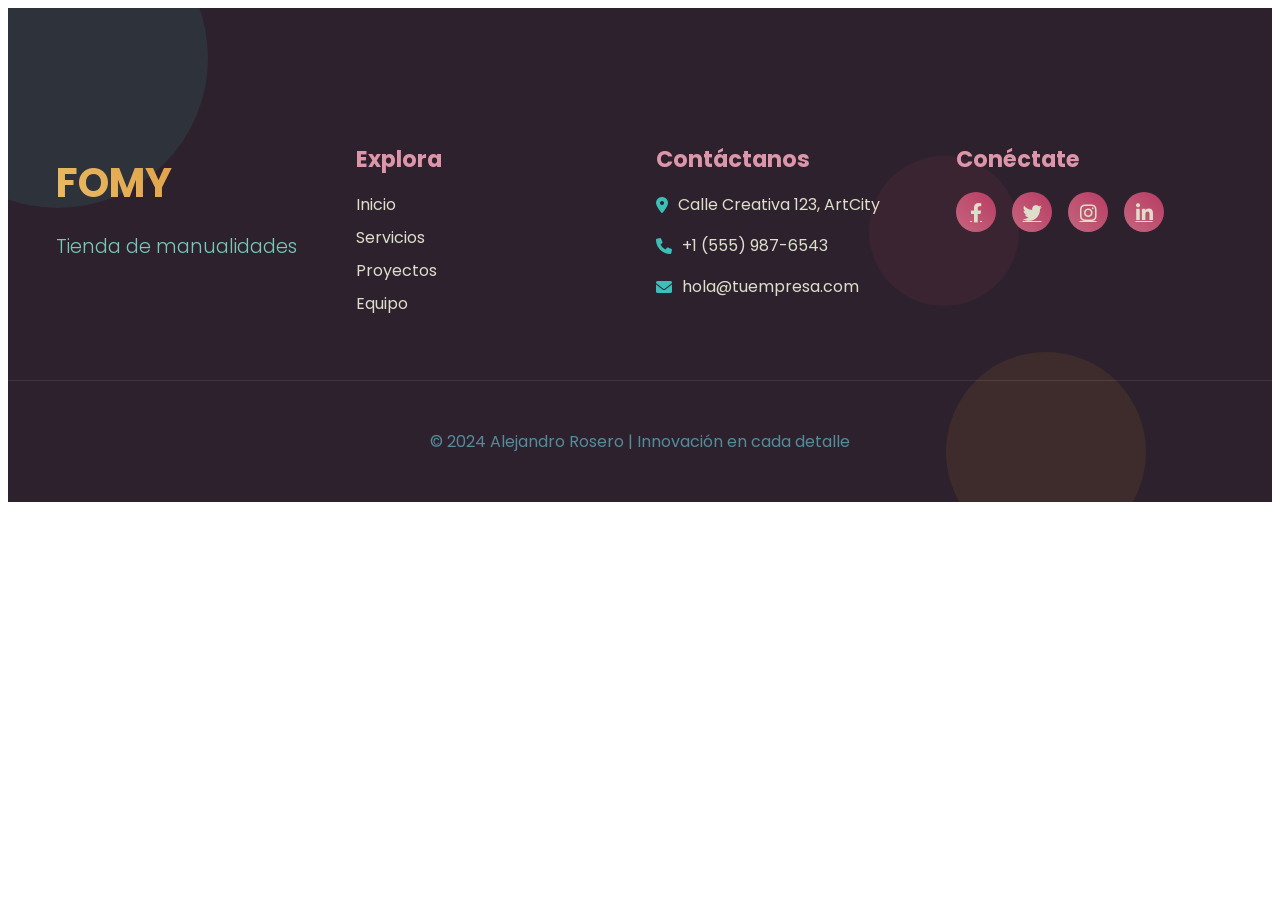
==== Index.html @ b8a20a61 "se crea pagina completa" ====
<!DOCTYPE html>
<html lang="en">
  <head>
    <meta charset="UTF-8" />
    <meta http-equiv="X-UA-Compatible" content="IE=edge" />
    <meta name="viewport" content="width=device-width, initial-scale=1.0" />
    <title>Animation 1</title>
    
    <link rel="stylesheet" href="style.css" />
    <link rel="stylesheet" href="https://cdnjs.cloudflare.com/ajax/libs/font-awesome/5.15.3/css/all.min.css">
    <link href="https://fonts.googleapis.com/css2?family=Poppins:wght@300;400;600&display=swap" rel="stylesheet">
    <link rel="stylesheet" href="https://cdnjs.cloudflare.com/ajax/libs/font-awesome/6.0.0-beta3/css/all.min.css">
  </head>
  <body>
    <div class="bodi-pie">
      <footer class="footer">
        <div class="footer-background">
          <div class="circle circle1"></div>
          <div class="circle circle2"></div>
          <div class="circle circle3"></div>
        </div>
        <div class="footer-content">
          <div class="footer-section brand">
            <h2 class="brand-name">FOMY</h2>
            <p class="brand-slogan">Tienda de manualidades</p>
          </div>
          <div class="footer-section links">
            <h3 class="h3-pie">Explora</h3>
            <ul class="ul-pie">
              <li class="li-pie"><a class="a-pie" href="#">Inicio</a></li>
              <li class="li-pie"><a class="a-pie" href="#">Servicios</a></li>
              <li class="li-pie"><a class="a-pie" href="#">Proyectos</a></li>
              <li class="li-pie"><a class="a-pie" href="#">Equipo</a></li>
            </ul>
          </div>
          <div class="footer-section contact">
            <h3 class="h3-pie">Contáctanos</h3>
            <p class="p-pie"><i class="i-pie fas fa-map-marker-alt"></i> Calle Creativa 123, ArtCity</p>
            <p class="p-pie"><i class="i-pie fas fa-phone"></i> +1 (555) 987-6543</p>
            <p class="p-pie"><i class="i-pie fas fa-envelope"></i> hola@tuempresa.com</p>
          </div>
          <div class="footer-section social">
            <h3 class="h3-pie">Conéctate</h3>
            <div class="social-icons">
              <a href="#" class="social-icon"><i class="i-pie fab fa-facebook-f"></i></a>
              <a href="#" class="social-icon"><i class="i-pie fab fa-twitter"></i></a>
              <a href="#" class="social-icon"><i class="i-pie fab fa-instagram"></i></a>
              <a href="#" class="social-icon"><i class="i-pie fab fa-linkedin-in"></i></a>
            </div>
          </div>
        </div>
        <div class="footer-bottom">
          <p class="p-pie">&copy; 2024 Alejandro Rosero  | Innovación en cada detalle</p>
        </div>
      </footer>
    </div>
    
  </body>
</html>
---- style.css ----
@import url('https://fonts.googleapis.com/css2?family=Poppins:wght@300;400;600;700&display=swap');
@import url('https://cdnjs.cloudflare.com/ajax/libs/font-awesome/6.0.0-beta3/css/all.min.css');

:root {
  --color-1: #e9be66;
  --color-2: #d8862d;
  --color-3: #dd96a9;
  --color-4: #77caba;
  --color-5: #3cbfb6;
  --color-6: #c5667e;
  --color-7: #b83c63;
  --color-8: #dddfcb;
  --color-9: #548c9c;
  --color-10: #2d212d;
}

.bodi-pie {
  margin: 0;
  padding: 0;
  font-family: 'Poppins', sans-serif;
}

.footer {
  background-color: var(--color-10);
  color: var(--color-8);
  position: relative;
  overflow: hidden;
  padding: 6rem 0 2rem;
}

.footer-background {
  position: absolute;
  top: 0;
  left: 0;
  width: 100%;
  height: 100%;
  overflow: hidden;
}

.circle {
  position: absolute;
  border-radius: 50%;
  opacity: 0.1;
}

.circle1 {
  width: 300px;
  height: 300px;
  background-color: var(--color-5);
  top: -100px;
  left: -100px;
}

.circle2 {
  width: 200px;
  height: 200px;
  background-color: var(--color-2);
  bottom: -50px;
  right: 10%;
}

.circle3 {
  width: 150px;
  height: 150px;
  background-color: var(--color-7);
  top: 30%;
  right: 20%;
}

.footer-content {
  display: flex;
  flex-wrap: wrap;
  justify-content: space-around;
  max-width: 1200px;
  margin: 0 auto;
  position: relative;
  z-index: 1;
}

.footer-section {
  flex: 1;
  margin: 1rem;
  min-width: 200px;
}

.brand-name {
  font-size: 2.5rem;
  font-weight: 700;
  margin-bottom: 0.5rem;
  background: linear-gradient(45deg, var(--color-1), var(--color-2));
  -webkit-background-clip: text;
  -webkit-text-fill-color: transparent;
}

.brand-slogan {
  font-size: 1.2rem;
  font-weight: 300;
  color: var(--color-4);
}

.footer-section .h3-pie {
  color: var(--color-3);
  margin-bottom: 1rem;
  font-size: 1.4rem;
}

.footer-section .ul-pie {
  list-style-type: none;
  padding: 0;
}

.footer-section .ul-pie .li-pie {
  margin-bottom: 0.5rem;
}

.footer-section .ul-pie .li-pie .a-pie {
  color: var(--color-8);
  text-decoration: none;
  transition: color 0.3s ease;
}

.footer-section .ul-pie .li-pie .a-pie:hover {
  color: var(--color-1);
}

.footer-section.contact .p-pie {
  display: flex;
  align-items: center;
  margin-bottom: 0.5rem;
}

.footer-section.contact .i-pie {
  margin-right: 10px;
  color: var(--color-5);
}

.social-icons {
  display: flex;
  gap: 1rem;
}

.social-icon {
  display: inline-flex;
  align-items: center;
  justify-content: center;
  width: 40px;
  height: 40px;
  border-radius: 50%;
  background: linear-gradient(45deg, var(--color-6), var(--color-7));
  color: var(--color-8);
  font-size: 1.2rem;
  transition: transform 0.3s ease, box-shadow 0.3s ease;
}

.social-icon:hover {
  transform: translateY(-5px) rotate(15deg);
  box-shadow: 0 5px 15px rgba(221, 150, 169, 0.4);
}

.footer-bottom {
  text-align: center;
  padding-top: 2rem;
  margin-top: 2rem;
  border-top: 1px solid rgba(221, 223, 203, 0.1);
  position: relative;
  z-index: 1;
  color: var(--color-9);
}

@media (max-width: 768px) {
  .footer-content {
    flex-direction: column;
  }
  
  .footer-section {
    margin: 1rem 0;
  }
}
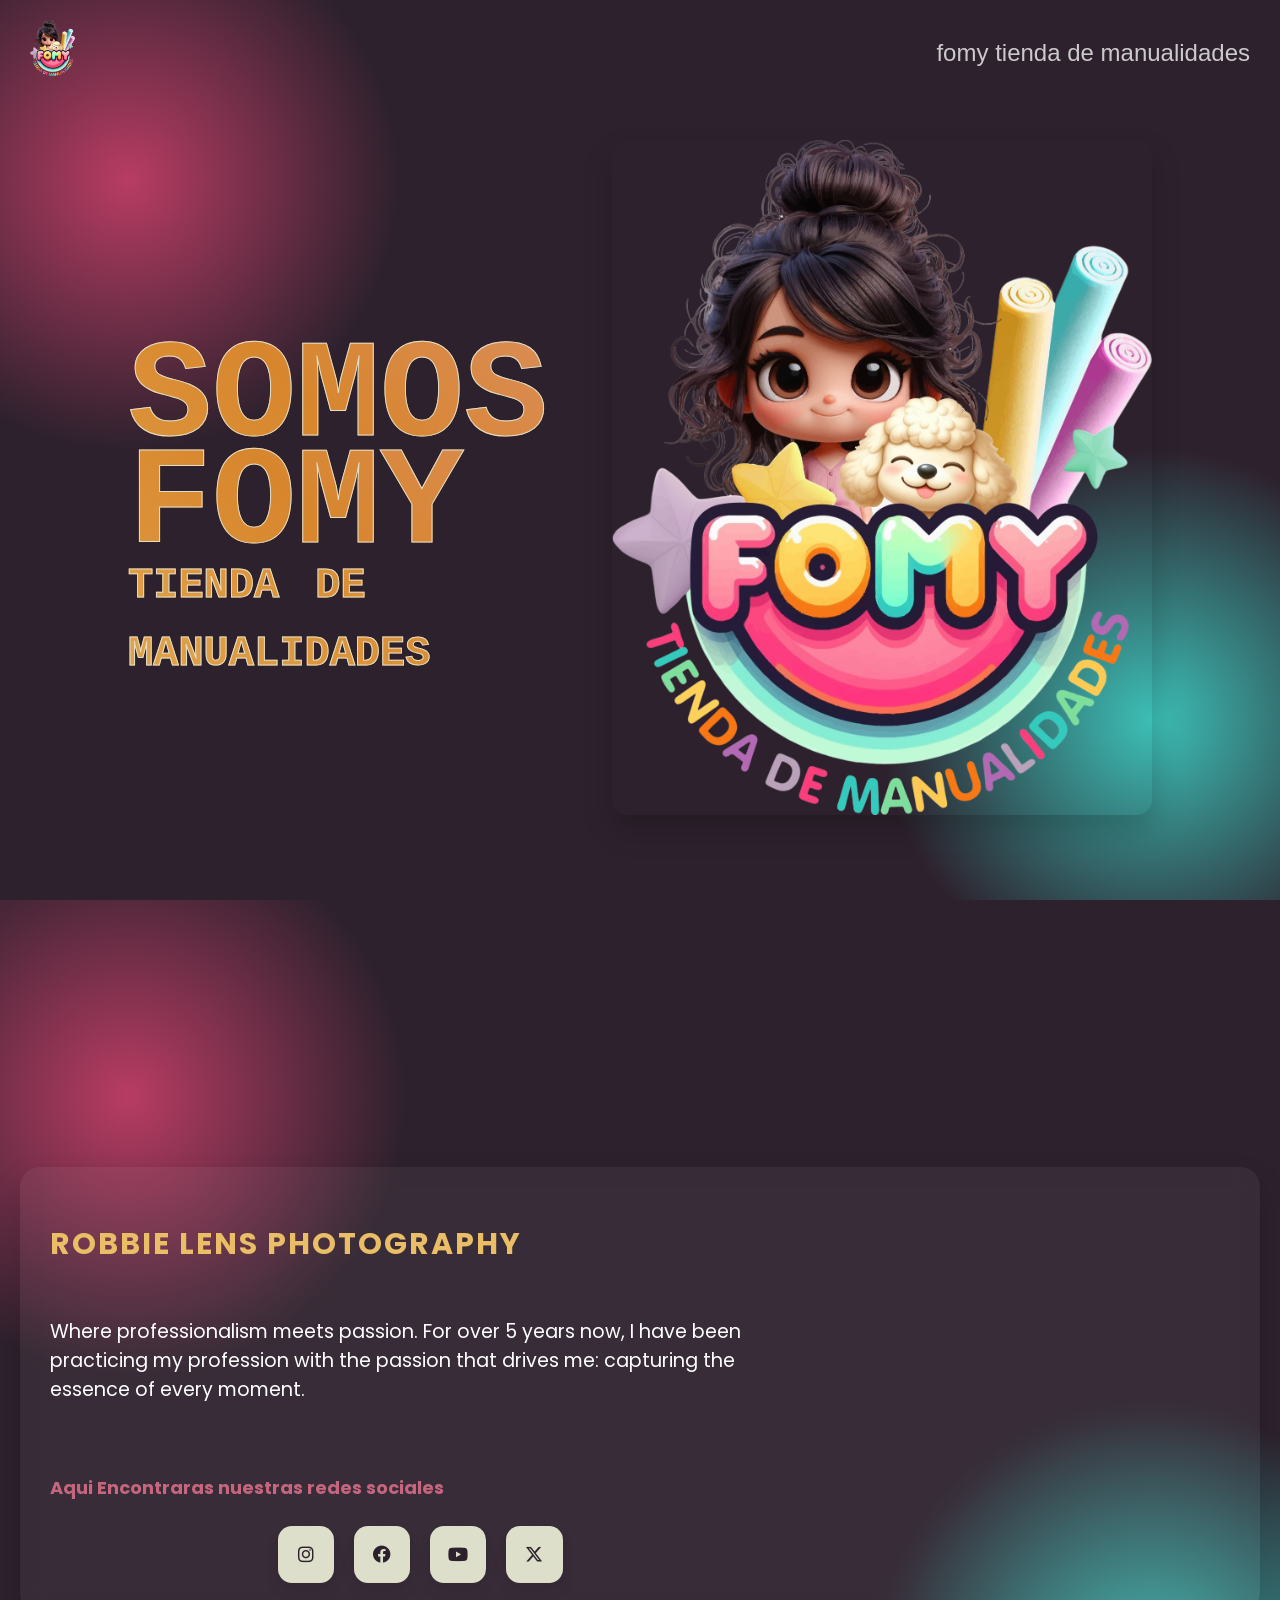
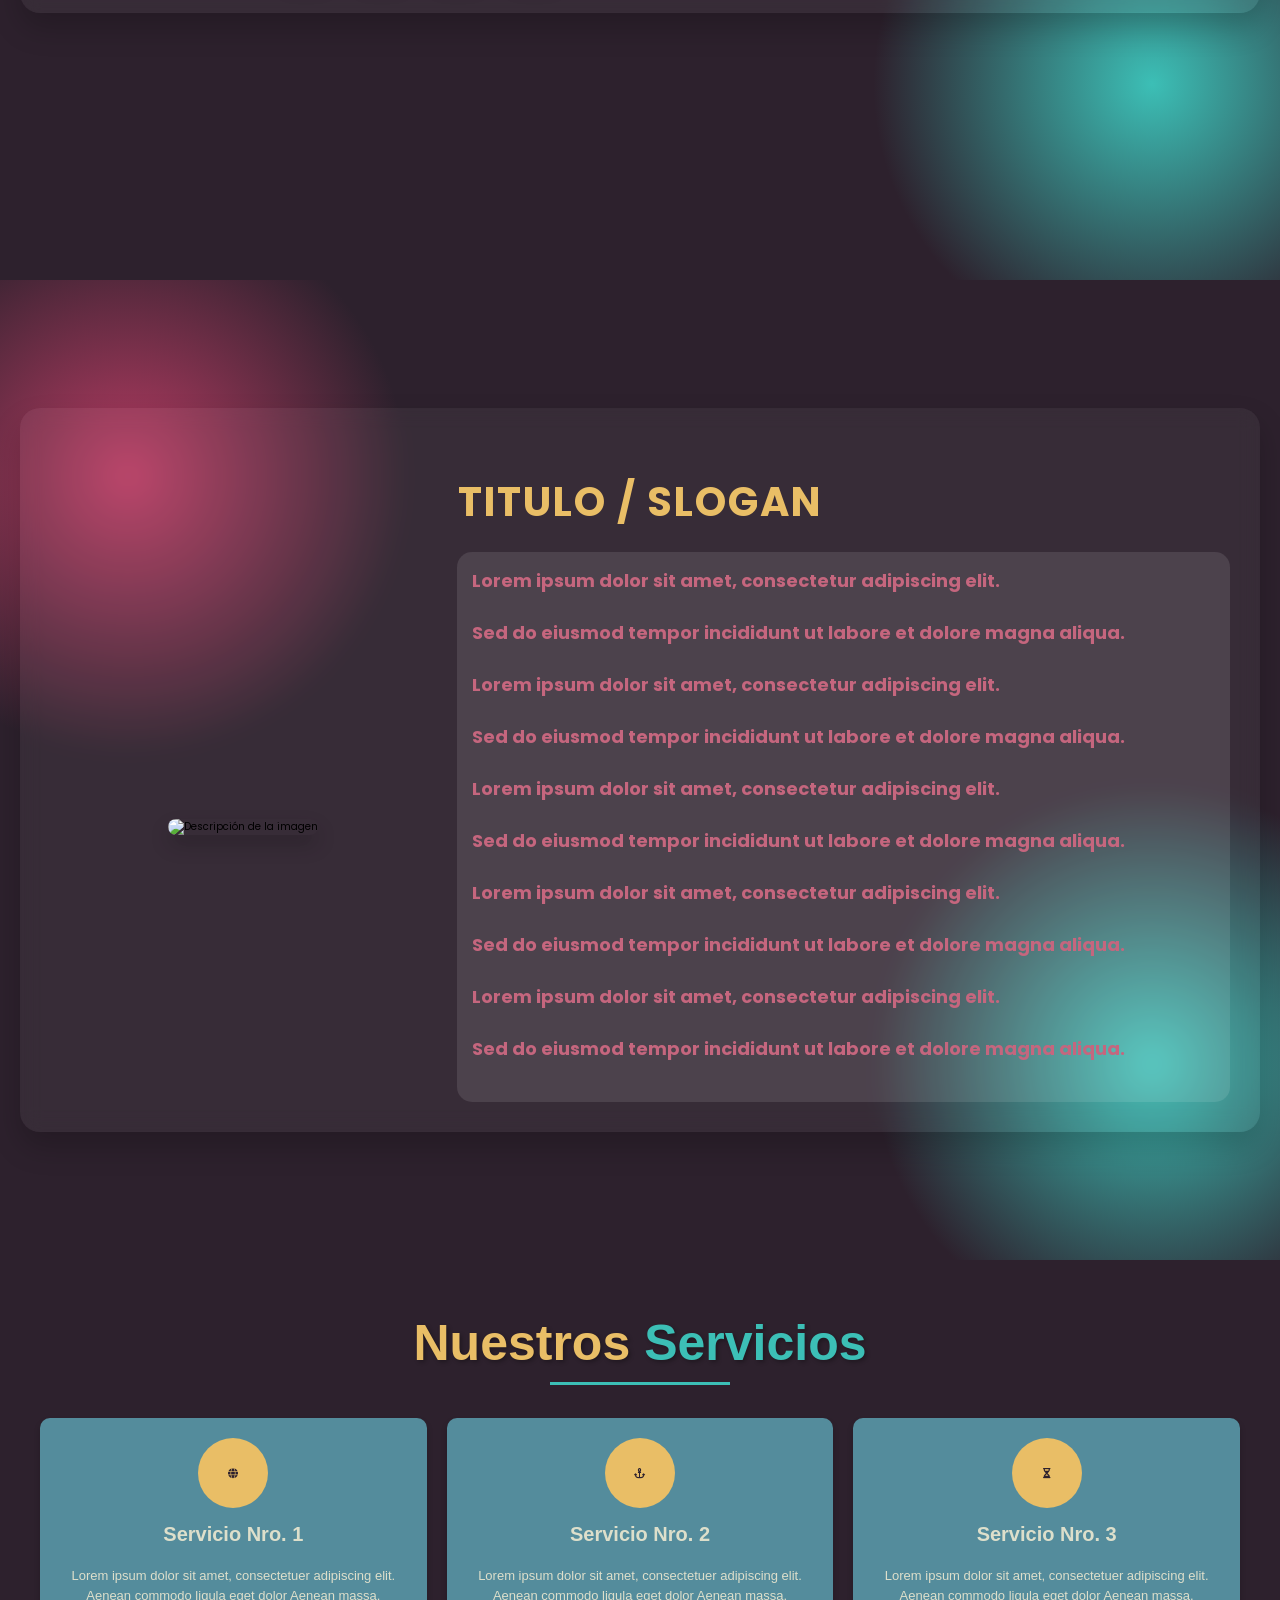
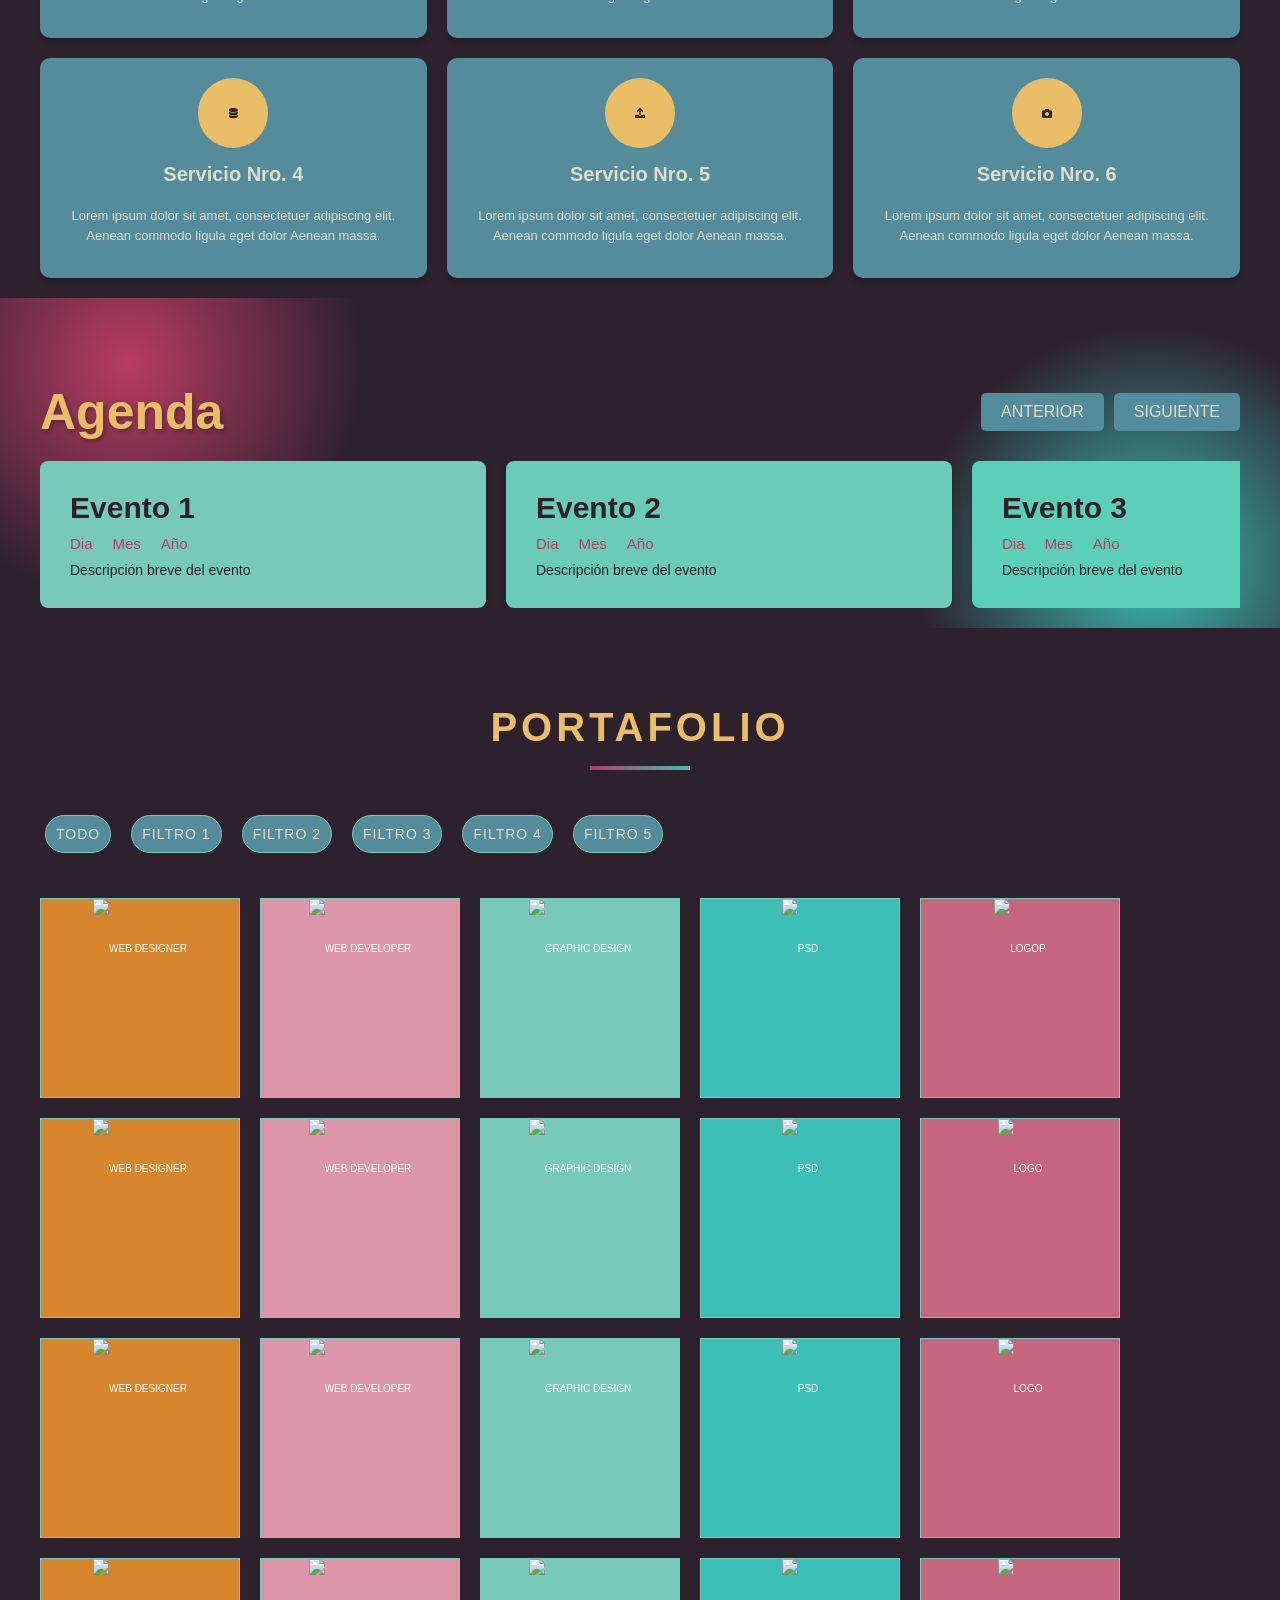
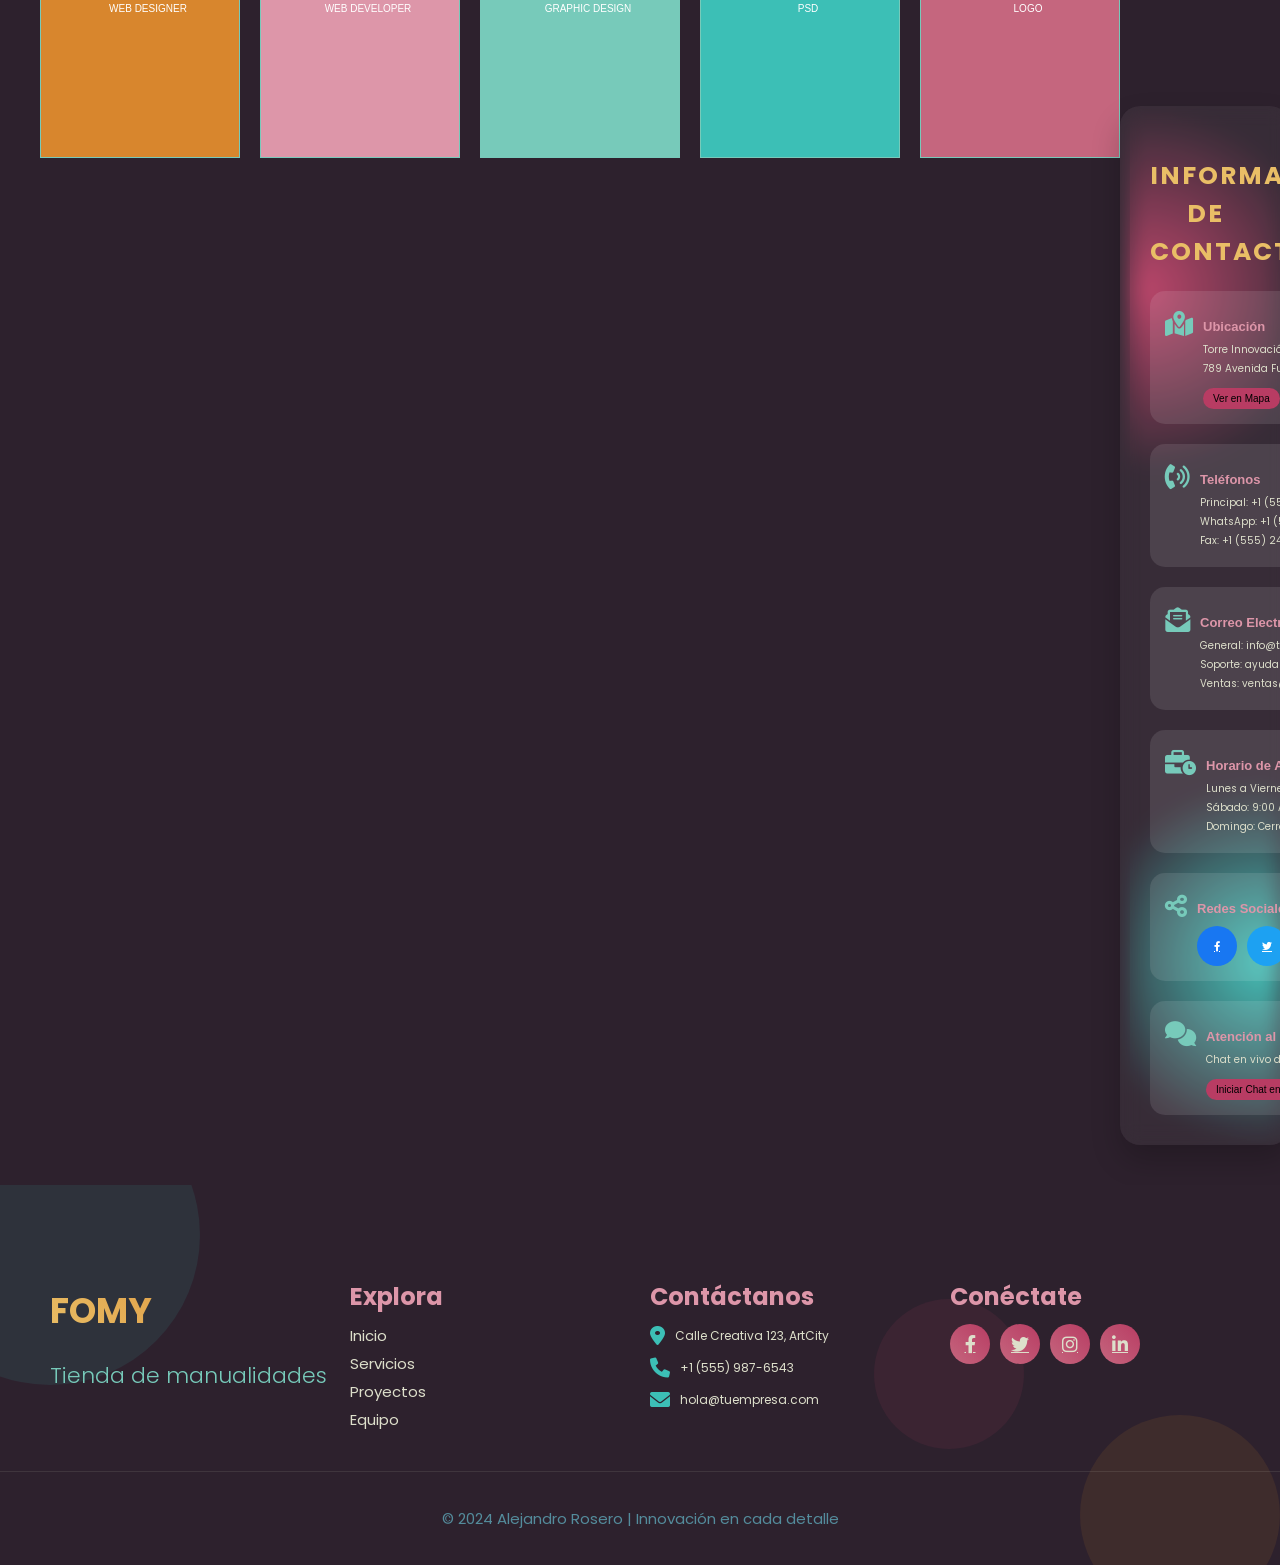
==== commit 5f594727: "se hacen cambios" ====
--- a/Index.html
+++ b/Index.html
@@ -1,59 +1,610 @@
 <!DOCTYPE html>
-<html lang="en">
-  <head>
-    <meta charset="UTF-8" />
-    <meta http-equiv="X-UA-Compatible" content="IE=edge" />
-    <meta name="viewport" content="width=device-width, initial-scale=1.0" />
-    <title>Animation 1</title>
+<html lang="en" >
+<head>
+  <meta charset="UTF-8">
+  <title>Fomy - Manualidades</title>
+  <link rel="stylesheet" href="styles.css">
+  <link rel="stylesheet" media="only screen and (max-width: 768px)" href="estilos.css">
+  <link rel="stylesheet" href="https://cdnjs.cloudflare.com/ajax/libs/font-awesome/6.5.2/css/all.min.css" />
+  <link rel="stylesheet" type="text/css" href="https://cdn.jsdelivr.net/npm/slick-carousel@1.8.1/slick/slick.css"/>
+  <link rel="stylesheet" href="https://cdnjs.cloudflare.com/ajax/libs/font-awesome/5.15.3/css/all.min.css">
+  <link href="https://fonts.googleapis.com/css2?family=Montserrat:wght@700&display=swap" rel="stylesheet">
+  <link rel="stylesheet" href="https://cdnjs.cloudflare.com/ajax/libs/font-awesome/5.15.3/css/all.min.css">
+  <link href="https://fonts.googleapis.com/css2?family=Poppins:wght@300;400;600;700&display=swap" rel="stylesheet">
+<link rel="stylesheet" href="https://cdnjs.cloudflare.com/ajax/libs/font-awesome/6.0.0-beta3/css/all.min.css">
+  <script src="https://ajax.googleapis.com/ajax/libs/jquery/3.5.1/jquery.min.js"></script>
+
+  <script src="https://cdnjs.cloudflare.com/ajax/libs/jquery/3.2.1/jquery.min.js"></script>
     
-    <link rel="stylesheet" href="style.css" />
-    <link rel="stylesheet" href="https://cdnjs.cloudflare.com/ajax/libs/font-awesome/5.15.3/css/all.min.css">
-    <link href="https://fonts.googleapis.com/css2?family=Poppins:wght@300;400;600&display=swap" rel="stylesheet">
-    <link rel="stylesheet" href="https://cdnjs.cloudflare.com/ajax/libs/font-awesome/6.0.0-beta3/css/all.min.css">
-  </head>
-  <body>
-    <div class="bodi-pie">
-      <footer class="footer">
-        <div class="footer-background">
-          <div class="circle circle1"></div>
-          <div class="circle circle2"></div>
-          <div class="circle circle3"></div>
+ <script type="text/javascript" src="https://cdn.jsdelivr.net/npm/slick-carousel@1.8.1/slick/slick.min.js"></script>
+
+</head>
+<body>
+  <!--------NAVBAR SECTION--------->   
+  <div class="bodi">
+    <nav class="nav">
+      <div class="container">
+          <div class="logo">
+              <a href="#"><img class="img-nav" src="img/c5b3ff98-444c-4c1f-815a-892e9e1b026d.png" alt="Logo"></a>
+          </div>
+          <div id="mainListDiv" class="main_list">
+              <ul class="navlinks">
+                  <li><a href="#">fomy tienda de manualidades</a></li>
+              </ul>
+          </div>
+          <span class="navTrigger">
+              <i></i>
+              <i></i>
+              <i></i>
+          </span>
+      </div>
+  </nav>
+  <!--------NAVBAR SECTION--------->   
+
+<!--------HOME SECTION--------->   
+  <section class="home">
+      <div class="image-container">
+          <div class="text-container">
+              <h4 class="text-home">somos</h4>
+              <h4 class="subtext-home">fomy</h4>
+              <h4 class="subtext-home2">tienda de manualidades</h4>
+          </div>
+          <div class="img-container">
+              <img src="img/c5b3ff98-444c-4c1f-815a-892e9e1b026d.png" alt="Imagen centrada">
+          </div>
+      </div>
+  </section>
+<!--------HOME SECTION---------> 
+
+<!--------ABOUT SECTION--------->   
+  <div class="bodi-ab">
+      <section class="hero">
+          <div class="about1">
+              <h1 class="h1-about">Robbie Lens Photography</h1>
+              <p class="p-about1">Where professionalism meets passion. For over 5 years now, I have been practicing my profession with the
+                  passion that drives me: capturing the essence of every moment.</p>
+              <p class="p-about">Aqui Encontraras nuestras redes sociales</p>    
+              <div class="bodi-sm">
+                  <div class="wrapper">
+                    <a href="#" class="icon-sm"><i class="fa-brands fa-instagram"></i></a>
+                    <a href="#" class="icon-sm"><i class="fa-brands fa-facebook"></i></a>
+                    <a href="#" class="icon-sm"><i class="fa-brands fa-youtube"></i></a>
+                    <a href="#" class="icon-sm"><i class="fa-brands fa-x-twitter"></i></a>
+                  </div>
+                </div>
+          </div>
+          <img class="about-img" src="https://st3.depositphotos.com/4242997/16679/v/450/depositphotos_166791098-stock-illustration-hand-drawn-word-about-me.jpg" alt="">
+      </section>
+  </div>
+<!-------------FIN SABOUT SECTION----------> 
+
+<!-------------ABOUT SECTION----------> 
+<!-- About Section -->
+<section id="about" class="about-section">
+  <div class="container-abs">
+      <div class="row">
+          <div class="title-about">
+              <h2 class="h2-about">Titulo / Slogan</h2>
+          </div>
+      </div>
+          <div class="content-container-about">
+              <div class="image-container-about">
+                  <img class="img-about" src="https://s.hs-data.com/bilder/spieler/gross/142105.jpg" alt="Descripción de la imagen">
+              </div>
+              <div class="text-container-about">
+                  <p class="p-about">Lorem ipsum dolor sit amet, consectetur adipiscing elit.</p>
+                  <p class="p-about">Sed do eiusmod tempor incididunt ut labore et dolore magna aliqua.</p>
+                  <p class="p-about">Lorem ipsum dolor sit amet, consectetur adipiscing elit.</p>
+                  <p class="p-about">Sed do eiusmod tempor incididunt ut labore et dolore magna aliqua.</p>
+                  <p class="p-about">Lorem ipsum dolor sit amet, consectetur adipiscing elit.</p>
+                  <p class="p-about">Sed do eiusmod tempor incididunt ut labore et dolore magna aliqua.</p>
+                  <p class="p-about">Lorem ipsum dolor sit amet, consectetur adipiscing elit.</p>
+                  <p class="p-about">Sed do eiusmod tempor incididunt ut labore et dolore magna aliqua.</p>
+                  <p class="p-about">Lorem ipsum dolor sit amet, consectetur adipiscing elit.</p>
+                  <p class="p-about">Sed do eiusmod tempor incididunt ut labore et dolore magna aliqua.</p>
+                  <!-- Agrega más párrafos aquí -->
+              </div>
+              
+          </div>                    
+                  
+</section>
+<!------fin about section--------->
+
+<!------SER SECTION--------->
+<div class="bodi-ser">
+  <div class="container-ser">
+    <h1 class="h1-ser">Nuestros <span class="span-ser">Servicios</span></h1>
+    <div class="grid-ser">
+        <div class="card-ser">
+            <div class="icon-ser">
+              <i class="fa fa-globe"></i>
+            </div>
+            <h3 class="h3-ser">Servicio Nro. 1</h3>
+            <p class="p-ser">Lorem ipsum dolor sit amet, consectetuer adipiscing elit. Aenean commodo ligula eget dolor Aenean massa.</p>
         </div>
-        <div class="footer-content">
-          <div class="footer-section brand">
-            <h2 class="brand-name">FOMY</h2>
-            <p class="brand-slogan">Tienda de manualidades</p>
-          </div>
-          <div class="footer-section links">
-            <h3 class="h3-pie">Explora</h3>
-            <ul class="ul-pie">
-              <li class="li-pie"><a class="a-pie" href="#">Inicio</a></li>
-              <li class="li-pie"><a class="a-pie" href="#">Servicios</a></li>
-              <li class="li-pie"><a class="a-pie" href="#">Proyectos</a></li>
-              <li class="li-pie"><a class="a-pie" href="#">Equipo</a></li>
-            </ul>
-          </div>
-          <div class="footer-section contact">
-            <h3 class="h3-pie">Contáctanos</h3>
-            <p class="p-pie"><i class="i-pie fas fa-map-marker-alt"></i> Calle Creativa 123, ArtCity</p>
-            <p class="p-pie"><i class="i-pie fas fa-phone"></i> +1 (555) 987-6543</p>
-            <p class="p-pie"><i class="i-pie fas fa-envelope"></i> hola@tuempresa.com</p>
-          </div>
-          <div class="footer-section social">
-            <h3 class="h3-pie">Conéctate</h3>
-            <div class="social-icons">
-              <a href="#" class="social-icon"><i class="i-pie fab fa-facebook-f"></i></a>
-              <a href="#" class="social-icon"><i class="i-pie fab fa-twitter"></i></a>
-              <a href="#" class="social-icon"><i class="i-pie fab fa-instagram"></i></a>
-              <a href="#" class="social-icon"><i class="i-pie fab fa-linkedin-in"></i></a>
+        <div class="card-ser">
+            <div class="icon-ser">
+              <i class="fa fa-anchor"></i>
             </div>
-          </div>
+            <h3 class="h3-ser">Servicio Nro. 2</h3>
+            <p class="p-ser">Lorem ipsum dolor sit amet, consectetuer adipiscing elit. Aenean commodo ligula eget dolor Aenean massa.</p>
         </div>
-        <div class="footer-bottom">
-          <p class="p-pie">&copy; 2024 Alejandro Rosero  | Innovación en cada detalle</p>
+        <div class="card-ser">
+            <div class="icon-ser">
+              <i class="fa fa-hourglass-half"></i>
+            </div>
+            <h3 class="h3-ser">Servicio Nro. 3</h3>
+            <p class="p-ser">Lorem ipsum dolor sit amet, consectetuer adipiscing elit. Aenean commodo ligula eget dolor Aenean massa.</p>
         </div>
-      </footer>
-    </div>
+        <div class="card-ser">
+            <div class="icon-ser">
+              <i class="fa fa-database"></i>
+            </div>
+            <h3 class="h3-ser">Servicio Nro. 4</h3>
+            <p class="p-ser">Lorem ipsum dolor sit amet, consectetuer adipiscing elit. Aenean commodo ligula eget dolor Aenean massa.</p>
+        </div>
+        <div class="card-ser">
+            <div class="icon-ser">
+              <i class="fa fa-upload"></i>
+            </div>
+            <h3 class="h3-ser">Servicio Nro. 5</h3>
+            <p class="p-ser">Lorem ipsum dolor sit amet, consectetuer adipiscing elit. Aenean commodo ligula eget dolor Aenean massa.</p>
+        </div>
+        <div class="card-ser">
+            <div class="icon-ser">
+              <i class="fa fa-camera"></i>
+            </div>
+            <h3 class="h3-ser">Servicio Nro. 6</h3>
+            <p class="p-ser">Lorem ipsum dolor sit amet, consectetuer adipiscing elit. Aenean commodo ligula eget dolor Aenean massa.</p>
+        </div>
+    </div>
+</div>
+</div>
+<!------FIN SER SECTION --------->
+<!------AGENDA SECTION --------->
+<div class="bodi-agenda">
+  <div class="container-agenda">
+      <header>
+          <h1 class="h1-agenda">Agenda</h1>
+          <div class="nav-buttons-agenda">
+              <button class="btn-agenda" id="prevBtn">ANTERIOR</button>
+              <button class="btn-agenda" id="nextBtn">SIGUIENTE</button>
+          </div>
+      </header>
+      <div class="properties-container-agenda">
+          <div class="properties-agenda">
+              <div class="property-agenda">
+                  <div class="event">Evento 1</div>
+                  <div class="fecha">
+                      <span>Dia</span>
+                      <span>Mes</span>
+                      <span>Año</span>
+                  </div>
+                  <div class="des">Descripción breve   del evento</div>
+              </div>
+              <div class="property-agenda">
+                  <div class="event">Evento 2</div>
+                  <div class="fecha">
+                      <span>Dia</span>
+                      <span>Mes</span>
+                      <span>Año</span>
+                  </div>
+                  <div class="des">Descripción breve   del evento</div>
+              </div>
+              <div class="property-agenda">
+                  <div class="event">Evento 3</div>
+                  <div class="fecha">
+                      <span>Dia</span>
+                      <span>Mes</span>
+                      <span>Año</span>
+                  </div>
+                  <div class="des">Descripción breve   del evento</div>
+              </div>
+              <div class="property-agenda">
+                  <div class="event">Evento 4</div>
+                  <div class="fecha">
+                      <span>Dia</span>
+                      <span>Mes</span>
+                      <span>Año</span>
+                  </div>
+                  <div class="des">Descripción breve   del evento</div>
+              </div>
+              <div class="property-agenda">
+                  <div class="event">Evento 5</div>
+                  <div class="fecha">
+                      <span>Dia</span>
+                      <span>Mes</span>
+                      <span>Año</span>
+                  </div>
+                  <div class="des">Descripción breve   del evento</div>
+              </div>
+              <div class="property-agenda">
+                  <div class="event">Evento 6</div>
+                  <div class="fecha">
+                      <span>Dia</span>
+                      <span>Mes</span>
+                      <span>Año</span>
+                  </div>
+                  <div class="des">Descripción breve   del evento</div>
+              </div>
+              <div class="property-agenda">
+                  <div class="event">Evento 7</div>
+                  <div class="fecha">
+                      <span>Dia</span>
+                      <span>Mes</span>
+                      <span>Año</span>
+                  </div>
+                  <div class="des">Descripción breve   del evento</div>
+              </div>
+              <div class="property-agenda">
+                  <div class="event">Evento 8</div>
+                  <div class="fecha">
+                      <span>Dia</span>
+                      <span>Mes</span>
+                      <span>Año</span>
+                  </div>
+                  <div class="des">Descripción breve   del evento</div>
+              </div>
+          </div>
+      </div>
+  </div>
+</div>
+
+
+<script>
+  const propertiesEl = document.querySelector('.properties-agenda');
+  const prevBtn = document.getElementById('prevBtn');
+  const nextBtn = document.getElementById('nextBtn');
+  let currentIndex = 0;
+
+  function updatePosition() {
+      const propertyWidth = propertiesEl.children[0].offsetWidth;
+      const gap = 20; // El espacio entre propiedades
+      propertiesEl.style.transform = `translateX(-${currentIndex * (propertyWidth + gap)}px)`;
+  }
+
+  prevBtn.addEventListener('click', () => {
+      if (currentIndex > 0) {
+          currentIndex--;
+          updatePosition();
+      }
+  });
+
+  nextBtn.addEventListener('click', () => {
+      if (currentIndex < propertiesEl.children.length - 3) { // Ajustado para mostrar 3 propiedades a la vez
+          currentIndex++;
+          updatePosition();
+      }
+  });
+</script>
+<!------FIN AGENDA SECTION --------->
+<!--___________________PORTFOLIO_________________________-->
+
+<div class="bodi-port">
+<div class="container-port">
+  <h1 class="portfolio-title">Portafolio</h1>
+  <ul class="ul-port">
+    <li class="li-port button-port" data-filter="all">Todo</li>
+    <li class="li-port button-port" data-filter="desinger">Filtro 1</li>
+    <li class="li-port button-port" data-filter="dveloper">Filtro 2</li>
+    <li class="li-port button-port" data-filter="desing">Filtro 3</li>
+    <li class="li-port button-port" data-filter="psd">Filtro 4</li>
+    <li class="li-port button-port" data-filter="logop">Filtro 5</li>
+    <div style="clear: both;"></div>
+  </ul>
+  <div class="box filter desinger">
+    <img class="img-port" src="https://www.lavanguardia.com/files/og_thumbnail/files/fp/uploads/2023/09/09/64fc39bbdb05f.r_d.2217-1361-0.jpeg" alt="Web Designer">
+    <div class="overlay">
+      <h3 class="h3-port">Título 1</h3>
+    </div>
+  </div>  
+  <div class="box filter dveloper">
+    <img class="img-port" src="https://media.admagazine.com/photos/639234d7b8ad7f584f3708df/1:1/w_3898,h_3898,c_limit/GettyImages-1443106332.jpg" alt="Web Developer ">
+    <div class="overlay">
+      <h3 class="h3-port">Título 2</h3>
+    </div>
+  </div>
+  <div class="box filter desing">
+    <img class="img-port" src="https://s.hs-data.com/bilder/spieler/gross/142105.jpg" alt="Graphic Design">
+    <div class="overlay">
+      <h3 class="h3-port">Título 3</h3>
+    </div>
+  </div>
+  <div class="box filter psd">
+    <img class="img-port" src="https://assets.goal.com/images/v3/bltbc4f5af73cfd45b9/GOAL%20-%20Blank%20WEB%20-%20Facebook(168).png?auto=webp&format=pjpg&width=3840&quality=60" alt="PSD">
+    <div class="overlay">
+      <h3 class="h3-port">Título 4</h3>
+    </div>
+  </div>
+  <div class="box filter logop">
+    <img class="img-port" src="https://fotografias.lasexta.com/clipping/cmsimages01/2023/02/12/73B44BE4-5ACA-4181-A57B-FA29A58D361A/neymar-cabizbajo_104.jpg?crop=815,815,x139,y0&width=1200&height=1200&optimize=low&format=webply" alt="Logop">
+    <div class="overlay">
+      <h3 class="h3-port">Título 5</h3>
+    </div>
+  </div>
+  <div class="box filter desinger">
+    <img class="img-port" src="https://www.lavanguardia.com/files/og_thumbnail/files/fp/uploads/2023/09/09/64fc39bbdb05f.r_d.2217-1361-0.jpeg" alt="Web Designer">
+    <div class="overlay">
+      <h3 class="h3-port">Título 1</h3>
+    </div>
+  </div>
+  <div class="box filter dveloper">
+    <img class="img-port" src="https://media.admagazine.com/photos/639234d7b8ad7f584f3708df/1:1/w_3898,h_3898,c_limit/GettyImages-1443106332.jpg" alt="Web Developer ">
+    <div class="overlay">
+      <h3 class="h3-port">Título 2</h3>
+    </div>
+  </div>
+  <div class="box filter desing">
+    <img class="img-port" src="https://s.hs-data.com/bilder/spieler/gross/142105.jpg" alt="Graphic Design">
+    <div class="overlay">
+      <h3 class="h3-port">Título 3</h3>
+    </div>
+  </div>
+  <div class="box filter psd">
+    <img class="img-port" src="https://assets.goal.com/images/v3/bltbc4f5af73cfd45b9/GOAL%20-%20Blank%20WEB%20-%20Facebook(168).png?auto=webp&format=pjpg&width=3840&quality=60" alt="PSD">
+    <div class="overlay">
+      <h3 class="h3-port">Título 4</h3>
+    </div>
+  </div>
+  <div class="box filter logop">
+    <img class="img-port" src="https://fotografias.lasexta.com/clipping/cmsimages01/2023/02/12/73B44BE4-5ACA-4181-A57B-FA29A58D361A/neymar-cabizbajo_104.jpg?crop=815,815,x139,y0&width=1200&height=1200&optimize=low&format=webply" alt="Logo">
+    <div class="overlay">
+      <h3 class="h3-port">Título 5</h3>
+    </div>
+  </div>
+  <div class="box filter desinger">
+    <img class="img-port" src="https://www.lavanguardia.com/files/og_thumbnail/files/fp/uploads/2023/09/09/64fc39bbdb05f.r_d.2217-1361-0.jpeg" alt="Web Designer">
+    <div class="overlay">
+      <h3 class="h3-port">Título 1</h3>
+    </div>
+  </div>
+  <div class="box filter dveloper">
+    <img class="img-port" src="https://media.admagazine.com/photos/639234d7b8ad7f584f3708df/1:1/w_3898,h_3898,c_limit/GettyImages-1443106332.jpg" alt="Web Developer ">
+    <div class="overlay">
+      <h3 class="h3-port">Título 2</h3>
+    </div>
+  </div>
+  <div class="box filter desing">
+    <img class="img-port" src="https://s.hs-data.com/bilder/spieler/gross/142105.jpg" alt="Graphic Design">
+    <div class="overlay">
+      <h3 class="h3-port">Título 3</h3>
+    </div>
+  </div>
+  <div class="box filter psd">
+    <img class="img-port" src="https://assets.goal.com/images/v3/bltbc4f5af73cfd45b9/GOAL%20-%20Blank%20WEB%20-%20Facebook(168).png?auto=webp&format=pjpg&width=3840&quality=60" alt="PSD">
+    <div class="overlay">
+      <h3 class="h3-port">Título 4</h3>
+    </div>
+  </div>
+  <div class="box filter logop">
+    <img class="img-port" src="https://fotografias.lasexta.com/clipping/cmsimages01/2023/02/12/73B44BE4-5ACA-4181-A57B-FA29A58D361A/neymar-cabizbajo_104.jpg?crop=815,815,x139,y0&width=1200&height=1200&optimize=low&format=webply" alt="Logo">
+    <div class="overlay">
+      <h3 class="h3-port">Título 5</h3>
+    </div>
+  </div>
+  <div class="box filter desinger">
+    <img class="img-port" src="https://www.lavanguardia.com/files/og_thumbnail/files/fp/uploads/2023/09/09/64fc39bbdb05f.r_d.2217-1361-0.jpeg" alt="Web Designer">
+    <div class="overlay">
+      <h3 class="h3-port">Título 1</h3>
+    </div>
+  </div>
+  <div class="box filter dveloper">
+    <img class="img-port" src="https://media.admagazine.com/photos/639234d7b8ad7f584f3708df/1:1/w_3898,h_3898,c_limit/GettyImages-1443106332.jpg" alt="Web Developer ">
+    <div class="overlay">
+      <h3 class="h3-port">Título 2</h3>
+    </div>
+  </div>
+  <div class="box filter desing">
+    <img class="img-port" src="https://s.hs-data.com/bilder/spieler/gross/142105.jpg" alt="Graphic Design">
+    <div class="overlay">
+      <h3 class="h3-port">Título 3</h3>
+    </div>
+  </div>
+  <div class="box filter psd">
+    <img class="img-port" src="https://assets.goal.com/images/v3/bltbc4f5af73cfd45b9/GOAL%20-%20Blank%20WEB%20-%20Facebook(168).png?auto=webp&format=pjpg&width=3840&quality=60" alt="PSD">
+    <div class="overlay">
+      <h3 class="h3-port">Título 4</h3>
+    </div>
+  </div>
+  <div class="box filter logop">
+    <img class="img-port" src="https://fotografias.lasexta.com/clipping/cmsimages01/2023/02/12/73B44BE4-5ACA-4181-A57B-FA29A58D361A/neymar-cabizbajo_104.jpg?crop=815,815,x139,y0&width=1200&height=1200&optimize=low&format=webply" alt="Logo">
+    <div class="overlay">
+      <h3 class="h3-port">Título 5</h3>
+    </div>
+  </div>
+  
+
+</div>
+<script>
+  $(document).ready(function () {
+$('.button-port').click(function() {
+  var select = $(this).attr('data-filter');
+  if(select == 'all') {
+    $('.filter').show('2000');
+  } else {
+    $('.filter').not('.' + select).hide('2000');
+    $('.filter').filter('.' + select).show('2000');
+  }
+  $('.ul-port .button-port').click(function() {
+    $(this).addClass('active').siblings().removeClass('active');
+  });
+});
+})
+</script>
+</div>
+<!--__________________FIN_PORTFOLIO_________________________-->
+
+<div class="espaciadores">
+<BR></BR>
+<BR></BR>
+<BR></BR>
+<BR></BR>
+<BR></BR>
+<BR></BR>
+<BR></BR>
+<BR></BR>
+<BR></BR>
+<BR></BR>
+<BR></BR>
+<BR></BR>
+<BR></BR>
+<BR></BR>
+<BR></BR>
+<BR></BR>
+<BR></BR>
+<BR></BR>
+<BR></BR>
+<BR></BR>
+<BR></BR>
+<BR></BR>
+<BR></BR>
+<BR></BR>
+<BR></BR>
+<BR></BR>
+<BR></BR>
+<BR></BR>
+<BR></BR>
+<BR></BR>
+<BR></BR>
+<BR></BR>
+<BR></BR>
+<BR></BR>
+</div>
+
+<!--__________________INFO_________________________-->
+<div class="bodi-info">
+<div class="info-zone">
+  <h2 class="h2-info">Información de Contacto</h2>
+  <div class="info-container">
+    <div class="info-item">
+      <i class=" i-info fas fa-map-marked-alt"></i>
+      <div class="info-content">
+        <h3 class="h3-info">Ubicación</h3>
+        <p class="p-info">Torre Innovación, Piso 42</p>
+        <p class="p-info">789 Avenida Futuro, TechCity 54321</p>
+        <a href="https://www.google.com/maps?q=Torre+Innovación,+789+Avenida+Futuro,+TechCity+54321" class="btn-link" target="_blank" rel="noopener noreferrer">Ver en Mapa</a>
+      </div>
+    </div>
+    <div class="info-item">
+      <i class="i-info fas fa-phone-volume"></i>
+      <div class="info-content">
+        <h3 class="h3-info">Teléfonos</h3>
+        <p class="p-info">Principal: +1 (555) 123-4567</p>
+        <p class="p-info">WhatsApp: +1 (555) 987-6543</p>
+        <p class="p-info">Fax: +1 (555) 246-8000</p>
+      </div>
+    </div>
+    <div class="info-item">
+      <i class="i-info fas fa-envelope-open-text"></i>
+      <div class="info-content">
+        <h3 class="h3-info">Correo Electrónico</h3>
+        <p class="p-info">General: info@tuempresa.com</p>
+        <p class="p-info">Soporte: ayuda@tuempresa.com</p>
+        <p class="p-info">Ventas: ventas@tuempresa.com</p>
+      </div>
+    </div>
+    <div class="info-item">
+      <i class="i-info fas fa-business-time"></i>
+      <div class="info-content">
+        <h3 class="h3-info">Horario de Atención</h3>
+        <p class="p-info">Lunes a Viernes: 8:00 AM - 8:00 PM</p>
+        <p class="p-info">Sábado: 9:00 AM - 2:00 PM</p>
+        <p class="p-info">Domingo: Cerrado</p>
+      </div>
+    </div>
+    <div class="info-item">
+      <i class="i-info fas fa-share-alt"></i>
+      <div class="info-content">
+        <h3 class="h3-info">Redes Sociales</h3>
+        <div class="social-icons">
+          <a href="#" class="social-icon-i facebook"><i class="fab fa-facebook-f"></i></a>
+          <a href="#" class="social-icon-i twitter"><i class="fab fa-twitter"></i></a>
+          <a href="#" class="social-icon-i linkedin"><i class="fab fa-linkedin-in"></i></a>
+          <a href="#" class="social-icon-i instagram"><i class="fab fa-instagram"></i></a>
+        </div>
+      </div>
+    </div>
+    <div class="info-item">
+      <i class="i-info fas fa-comments"></i>
+      <div class="info-content">
+        <h3 class="h3-info">Atención al Cliente</h3>
+        <p class="p-info">Chat en vivo disponible 24/7</p>
+        <a href="https://wa.me/573216520444" class="btn-link" target="_blank">Iniciar Chat en WhatsApp</a>
+      </div>
+    </div>
+  </div>
+</div>
+</div>
+<!--__________________FIN INFO_________________________-->
+<!--__________________FOOTTER_________________________-->
+<div class="bodi-pie">
+<footer class="footer">
+  <div class="footer-background">
+    <div class="circle circle1"></div>
+    <div class="circle circle2"></div>
+    <div class="circle circle3"></div>
+  </div>
+  <div class="footer-content">
+    <div class="footer-section brand">
+      <h2 class="brand-name">FOMY</h2>
+      <p class="brand-slogan">Tienda de manualidades</p>
+    </div>
+    <div class="footer-section links">
+      <h3 class="h3-pie">Explora</h3>
+      <ul class="ul-pie">
+        <li class="li-pie"><a class="a-pie" href="#">Inicio</a></li>
+        <li class="li-pie"><a class="a-pie" href="#">Servicios</a></li>
+        <li class="li-pie"><a class="a-pie" href="#">Proyectos</a></li>
+        <li class="li-pie"><a class="a-pie" href="#">Equipo</a></li>
+      </ul>
+    </div>
+    <div class="footer-section contact">
+      <h3 class="h3-pie">Contáctanos</h3>
+      <p class="p-pie"><i class="i-pie1 i-pie fas fa-map-marker-alt"></i> Calle Creativa 123, ArtCity</p>
+      <p class="p-pie"><i class="i-pie1 i-pie fas fa-phone"></i> +1 (555) 987-6543</p>
+      <p class="p-pie"><i class="i-pie1 i-pie fas fa-envelope"></i> hola@tuempresa.com</p>
+    </div>
+    <div class="footer-section social">
+      <h3 class="h3-pie">Conéctate</h3>
+      <div class="social-icons">
+        <a href="#" class="social-icon"><i class="i-pie fab fa-facebook-f"></i></a>
+        <a href="#" class="social-icon"><i class="i-pie fab fa-twitter"></i></a>
+        <a href="#" class="social-icon"><i class="i-pie fab fa-instagram"></i></a>
+        <a href="#" class="social-icon"><i class="i-pie fab fa-linkedin-in"></i></a>
+      </div>
+    </div>
+  </div>
+  <div class="footer-bottom">
+    <p class="p-pie1">&copy; 2024 Alejandro Rosero  | Innovación en cada detalle</p>
+  </div>
+</footer>
+</div>
+<!--__________________FIN FOOTTER_________________________-->
+
+
+<section id="scroll" class="section-scroll">
+      
+</section>
+
+
+<!-- Jquery needed -->
+<script src="https://ajax.googleapis.com/ajax/libs/jquery/3.1.1/jquery.min.js"></script>
+<script src="js/scripts.js"></script>
+
+<!-- Function used to shrink nav bar removing paddings and adding black background -->
+<script>
+  $(window).scroll(function() {
+      if ($(document).scrollTop() > 50) {
+          $('.nav').addClass('affix');
+          console.log("OK");
+      } else {
+          $('.nav').removeClass('affix');
+      }
+  });
+</script>
+
+
+  </div>
     
-  </body>
-</html>+</body>
+</html>
--- a/styles.css
+++ b/styles.css
@@ -0,0 +1,1622 @@
+@import url('https://fonts.googleapis.com/css?family=Quicksand:400,500,700');
+html,
+body {
+    margin: 0;
+    padding: 0;
+    box-sizing: border-box;
+    font-family: "Quicksand", sans-serif;
+    font-size: 62.5%;
+    font-size: 10px;
+    background-color: #2d212d;
+ 
+}
+/*-- Inspiration taken from abdo steif -->
+/* --> https://codepen.io/abdosteif/pen/bRoyMb?editors=1100*/
+
+/* Navbar section */
+
+.nav {
+    width: 100%;
+    height: 65px;
+    position: fixed;
+    line-height: 65px;
+    text-align: center;
+    z-index: 1000;
+}
+
+.nav div.logo {
+    float: left;
+    width: auto;
+    height: auto;
+    padding-left: 3rem;
+}
+
+.nav div.logo a {
+    text-decoration: none;
+    color: #2d212d;
+    font-size: 2.5rem;
+}
+.logo .img-nav {
+    max-width: 45px; /* Ajusta el ancho máximo según tus necesidades */
+    height: 100%; /* Mantiene la relación de aspecto de la imagen */
+    width: 100%;
+}
+
+.nav div.logo a:hover {
+    color: #00E676;
+}
+
+.nav div.main_list {
+    height: 65px;
+    float: right;
+}
+
+.nav div.main_list ul {
+    width: 100%;
+    height: 65px;
+    display: flex;
+    list-style: none;
+    margin: 0;
+    padding: 0;
+}
+
+.nav div.main_list ul li {
+    width: auto;
+    height: 65px;
+    padding: 0;
+    padding-right: 3rem;
+}
+
+.nav div.main_list ul li a {
+    text-decoration: none;
+    color: #ccc9cc;
+    line-height: 65px;
+    font-size: 2.4rem;
+}
+
+.nav div.main_list ul li a:hover {
+    color: #00E676;
+}
+
+
+/* Home section */
+:root {
+  --color-1: #e9be66;
+  --color-2: #d8862d;
+  --color-3: #dd96a9;
+  --color-4: #77caba;
+  --color-5: #3cbfb6;
+  --color-6: #c5667e;
+  --color-7: #b83c63;
+  --color-8: #dddfcb;
+  --color-9: #548c9c;
+  --color-10: #2d212d;
+}
+
+.home {
+    width: 100%;
+    height: 100vh;
+    background-color: var(--color-10);
+    background-image: 
+        radial-gradient(circle at 10% 20%, var(--color-7) 0%, transparent 20%),
+        radial-gradient(circle at 90% 80%, var(--color-5) 0%, transparent 20%);
+    background-position: center;
+    background-size: cover;
+    margin: 0;
+    padding: 0;
+    display: flex;
+    justify-content: center;
+    align-items: center;
+    font-family: 'Poppins', sans-serif;
+} 
+
+.home .image-container {
+    display: flex;
+    justify-content: space-between;
+    align-items: center;
+    width: 80%;
+    max-width: 1200px;
+    margin-top: 60px; /* Mover todo el contenido hacia arriba */
+}
+
+
+@media (min-width: 769px) {
+  .home .image-container .text-container .text-home,
+  .home .image-container .text-container .subtext-home,
+  .home .image-container .text-container .subtext-home2 {
+      background: linear-gradient(45deg, var(--color-1), var(--color-2), var(--color-3), var(--color-4), var(--color-5));
+      -webkit-background-clip: text;
+      background-clip: text;
+      background-size: 600% 400%;
+      color: transparent;
+      font-weight: 900;
+      font-family: "Courier New", Courier, monospace;
+      font-style:normal;
+      font-variant: small-caps;
+      text-transform: none;  
+      -webkit-text-stroke: 1px var(--color-8);
+      animation: gradient 15s ease infinite;
+  }
+
+  .home .image-container .text-container .text-home {
+      font-size: 20rem;
+      margin-bottom: -120px;
+      margin-top: -40px;
+  }
+
+  .home .image-container .text-container .subtext-home {
+      font-size: 20rem;
+      margin-bottom: -30px;
+      margin-top: -25px;
+  }
+
+  .home .image-container .text-container .subtext-home2 {
+      font-size: 6rem;
+      margin-bottom: -30px;
+      margin-top: -55px;
+  }
+}
+@keyframes gradient {
+  0% {
+      background-position: 0% 50%;
+  }
+  50% {
+      background-position: 100% 50%;
+  }
+  100% {
+      background-position: 0% 50%;
+  }
+}
+
+
+
+.home .image-container .img-container {
+  flex-shrink: 0;
+}
+
+.home .image-container .img-container img {
+  max-width: 100%;
+  max-height: 75vh;
+  border-radius: 15px;
+  box-shadow: 0 15px 30px rgba(0, 0, 0, 0.2);
+}
+
+@media (max-width: 768px) {
+  .home .image-container {
+      flex-direction: column;
+      align-items: center;
+      text-align: center;
+      padding: 2rem;
+  }
+
+  .home .image-container .text-container .text-home,
+  .home .image-container .text-container .subtext-home,
+  .home .image-container .text-container .subtext-home2 {
+      margin-bottom: -20px;
+      margin-top: 15px;
+      font-size: 3rem;
+      -webkit-text-stroke: 0.5px var(--color-8);
+  }
+
+  .home .image-container .img-container img {
+      max-width: 80%;
+      max-height: 40vh;
+      margin-top: 30px;
+  }
+}
+
+@media (max-width: 768px) {
+    .home .image-container .img-container img {
+        max-width: 80%; /* Ajustado desde 100% */
+        max-height: 60vh; /* Ajustado desde 80vh */
+        margin-top: 70px;
+    }
+}
+
+.navTrigger {
+    display: none;
+}
+
+.nav {
+    padding-top: 20px;
+    padding-bottom: 20px;
+    -webkit-transition: all 0.4s ease;
+    transition: all 0.4s ease;
+}
+
+
+/* Media qurey section */
+
+@media screen and (min-width: 768px) and (max-width: 1024px) {
+    .container {
+        margin: 0;
+    }
+}
+
+@media screen and (max-width:768px) {
+    .navTrigger {
+        display: block;
+    }
+    .nav div.logo {
+        margin-left: 15px;
+    }
+    .nav div.main_list {
+        width: 100%;
+        height: 0;
+        overflow: hidden;
+    }
+    .nav div.show_list {
+        height: auto;
+        display: none;
+    }
+    .nav div.main_list ul {
+        flex-direction: column;
+        width: 100%;
+        height: 100vh;
+        right: 0;
+        left: 0;
+        bottom: 0;
+        background-color: #111;
+        /*same background color of navbar*/
+        background-position: center top;
+    }
+    .nav div.main_list ul li {
+        width: 100%;
+        text-align: right;
+    }
+    .nav div.main_list ul li a {
+        text-align: center;
+        width: 100%;
+        font-size: 3rem;
+        padding: 20px;
+    }
+    .nav div.media_button {
+        display: block;
+    }
+}
+
+
+/* Animation */
+/* Inspiration taken from Dicson https://codemyui.com/simple-hamburger-menu-x-mark-animation/ */
+
+.navTrigger {
+    cursor: pointer;
+    width: 30px;
+    height: 25px;
+    margin: auto;
+    position: absolute;
+    right: 30px;
+    top: 0;
+    bottom: 0;
+}
+
+.navTrigger i {
+    background-color: #fff;
+    border-radius: 2px;
+    content: '';
+    display: block;
+    width: 100%;
+    height: 4px;
+}
+
+.navTrigger i:nth-child(1) {
+    -webkit-animation: outT 0.8s backwards;
+    animation: outT 0.8s backwards;
+    -webkit-animation-direction: reverse;
+    animation-direction: reverse;
+}
+
+.navTrigger i:nth-child(2) {
+    margin: 5px 0;
+    -webkit-animation: outM 0.8s backwards;
+    animation: outM 0.8s backwards;
+    -webkit-animation-direction: reverse;
+    animation-direction: reverse;
+}
+
+.navTrigger i:nth-child(3) {
+    -webkit-animation: outBtm 0.8s backwards;
+    animation: outBtm 0.8s backwards;
+    -webkit-animation-direction: reverse;
+    animation-direction: reverse;
+}
+
+.navTrigger.active i:nth-child(1) {
+    -webkit-animation: inT 0.8s forwards;
+    animation: inT 0.8s forwards;
+}
+
+.navTrigger.active i:nth-child(2) {
+    -webkit-animation: inM 0.8s forwards;
+    animation: inM 0.8s forwards;
+}
+
+.navTrigger.active i:nth-child(3) {
+    -webkit-animation: inBtm 0.8s forwards;
+    animation: inBtm 0.8s forwards;
+}
+
+@-webkit-keyframes inM {
+    50% {
+        -webkit-transform: rotate(0deg);
+    }
+    100% {
+        -webkit-transform: rotate(45deg);
+    }
+}
+
+@keyframes inM {
+    50% {
+        transform: rotate(0deg);
+    }
+    100% {
+        transform: rotate(45deg);
+    }
+}
+
+@-webkit-keyframes outM {
+    50% {
+        -webkit-transform: rotate(0deg);
+    }
+    100% {
+        -webkit-transform: rotate(45deg);
+    }
+}
+
+@keyframes outM {
+    50% {
+        transform: rotate(0deg);
+    }
+    100% {
+        transform: rotate(45deg);
+    }
+}
+
+@-webkit-keyframes inT {
+    0% {
+        -webkit-transform: translateY(0px) rotate(0deg);
+    }
+    50% {
+        -webkit-transform: translateY(9px) rotate(0deg);
+    }
+    100% {
+        -webkit-transform: translateY(9px) rotate(135deg);
+    }
+}
+
+@keyframes inT {
+    0% {
+        transform: translateY(0px) rotate(0deg);
+    }
+    50% {
+        transform: translateY(9px) rotate(0deg);
+    }
+    100% {
+        transform: translateY(9px) rotate(135deg);
+    }
+}
+
+@-webkit-keyframes outT {
+    0% {
+        -webkit-transform: translateY(0px) rotate(0deg);
+    }
+    50% {
+        -webkit-transform: translateY(9px) rotate(0deg);
+    }
+    100% {
+        -webkit-transform: translateY(9px) rotate(135deg);
+    }
+}
+
+@keyframes outT {
+    0% {
+        transform: translateY(0px) rotate(0deg);
+    }
+    50% {
+        transform: translateY(9px) rotate(0deg);
+    }
+    100% {
+        transform: translateY(9px) rotate(135deg);
+    }
+}
+
+@-webkit-keyframes inBtm {
+    0% {
+        -webkit-transform: translateY(0px) rotate(0deg);
+    }
+    50% {
+        -webkit-transform: translateY(-9px) rotate(0deg);
+    }
+    100% {
+        -webkit-transform: translateY(-9px) rotate(135deg);
+    }
+}
+
+@keyframes inBtm {
+    0% {
+        transform: translateY(0px) rotate(0deg);
+    }
+    50% {
+        transform: translateY(-9px) rotate(0deg);
+    }
+    100% {
+        transform: translateY(-9px) rotate(135deg);
+    }
+}
+
+@-webkit-keyframes outBtm {
+    0% {
+        -webkit-transform: translateY(0px) rotate(0deg);
+    }
+    50% {
+        -webkit-transform: translateY(-9px) rotate(0deg);
+    }
+    100% {
+        -webkit-transform: translateY(-9px) rotate(135deg);
+    }
+}
+
+@keyframes outBtm {
+    0% {
+        transform: translateY(0px) rotate(0deg);
+    }
+    50% {
+        transform: translateY(-9px) rotate(0deg);
+    }
+    100% {
+        transform: translateY(-9px) rotate(135deg);
+    }
+}
+
+.affix {
+    padding: 0;
+    background-image: 
+      radial-gradient(circle at 10% 20%, var(--color-7) 0%, transparent 20%),
+      radial-gradient(circle at 90% 80%, var(--color-5) 0%, transparent 20%);
+}
+
+
+
+
+
+
+.myH2 {
+	text-align:center;
+	font-size: 4rem;
+}
+.myP {
+	text-align: justify;
+	padding-left:15%;
+	padding-right:15%;
+	font-size: 20px;
+}
+@media all and (max-width:700px){
+	.myP {
+		padding:2%;
+	}
+}
+
+/*---------------ABOUT---------------------*/
+/*-----------------------------------------*/
+
+@import url('https://fonts.googleapis.com/css2?family=Poppins:wght@300;400;600;700&display=swap');
+
+:root {
+  --color-1: #e9be66;
+  --color-2: #d8862d;
+  --color-3: #dd96a9;
+  --color-4: #77caba;
+  --color-5: #3cbfb6;
+  --color-6: #c5667e;
+  --color-7: #b83c63;
+  --color-8: #dddfcb;
+  --color-9: #548c9c;
+  --color-10: #2d212d;
+}
+.about-section {
+  font-family: 'Poppins', sans-serif;
+  margin: 0;
+  padding: 40px 20px;
+  background-color: var(--color-10);
+  background-image: 
+      radial-gradient(circle at 10% 20%, var(--color-7) 0%, transparent 20%),
+      radial-gradient(circle at 90% 80%, var(--color-5) 0%, transparent 20%);
+  display: flex;
+  justify-content: center;
+  align-items: center;
+  min-height: 100vh;
+}
+.container-abs {
+    background-color: rgba(255, 255, 255, 0.05);
+    backdrop-filter: blur(10px);
+    padding: 3rem;
+    border-radius: 20px;
+    box-shadow: 0 15px 30px rgba(0, 0, 0, 0.2);
+    max-width: 1200px;
+    width: 100%;
+}
+.title-about .h2-about {
+  text-align: center;
+  margin-bottom: 2rem;
+  color: var(--color-1);
+  font-size: 4rem;
+  font-weight: 700;
+  text-transform: uppercase;
+  letter-spacing: 2px;
+}
+
+.p-about {
+    margin: 0 0 25px;
+    font-size: 18px;
+    line-height: 1.5;
+}
+.img-about {
+  max-width: 100%;
+  height: auto;
+  border-radius: 115px;
+  box-shadow: 0 10px 20px rgba(0, 0, 0, 0.2);
+}
+.content-container-about {
+  display: grid;
+  grid-template-columns: 1fr 2fr;
+  gap: 2rem;
+}
+
+.image-container-about {
+  display: flex;
+  justify-content: center;
+  align-items: center;
+}
+
+.text-container-about {
+  background-color: rgba(255, 255, 255, 0.1);
+  border-radius: 15px;
+  padding: 1.5rem;
+  transition: all 0.3s ease;
+}
+.text-container-about:hover {
+  transform: translateY(-5px);
+  box-shadow: 0 10px 20px rgba(0, 0, 0, 0.2);
+  background-color: rgba(255, 255, 255, 0.15);
+}
+
+.image-container-about .img-about {
+    max-width: 100%;
+    height: auto;
+}
+
+@media (max-width: 768px) {
+  .content-container-about {
+      grid-template-columns: 1fr;
+  }
+
+  .image-container-about {
+      order: -1;
+  }
+
+  .title-about .h2-about {
+      font-size: 2rem;
+  }
+}
+/*--------------ABOUT 2--------------------*/
+@import url('https://fonts.googleapis.com/css2?family=Poppins:wght@300;400;600;700&display=swap');
+
+:root {
+  --color-1: #e9be66;
+  --color-2: #d8862d;
+  --color-3: #dd96a9;
+  --color-4: #77caba;
+  --color-5: #3cbfb6;
+  --color-6: #c5667e;
+  --color-7: #b83c63;
+  --color-8: #dddfcb;
+  --color-9: #548c9c;
+  --color-10: #2d212d;
+}
+.bodi-ab {
+  font-family: 'Poppins', sans-serif;
+  background-color: var(--color-10);
+  background-image: 
+      radial-gradient(circle at 10% 20%, var(--color-7) 0%, transparent 20%),
+      radial-gradient(circle at 90% 80%, var(--color-5) 0%, transparent 20%);
+  font-size: 16px;
+  padding: 40px 20px;
+  min-height: 100vh;
+  display: flex;
+  justify-content: center;
+  align-items: center;
+}
+
+.about-img {
+  width: 100%;
+  max-width: 400px;
+  height: auto;
+  object-fit: cover;
+  border-radius: 15px;
+}
+
+.hero {
+  display: flex;
+  flex-direction: row;
+  width: 100%;
+  max-width: 1200px;
+  margin: auto;
+  align-items: center;
+  background-color: rgba(255, 255, 255, 0.05);
+  backdrop-filter: blur(10px);
+  border-radius: 20px;
+  box-shadow: 0 15px 30px rgba(0, 0, 0, 0.2);
+  padding: 3rem;
+}
+
+.about1 {
+  flex: 1;
+  margin-right: 40px;
+}
+
+.h1-about {
+  color: var(--color-1);
+  font-size: 3rem;
+  font-weight: 700;
+  padding-bottom: 25px;
+  text-transform: uppercase;
+  letter-spacing: 2px;
+}
+.p-about1 {
+  color: #ffffff;
+  font-size: 1.2em;
+  margin-bottom: 70px;
+}
+
+.p-about {
+  color: #c5667e;
+  font-weight: bold;
+}
+
+
+
+.cta {
+  color: white;
+  background: linear-gradient(#dd96a9, #b83c63);
+  padding: 20px 30px;
+  font-size: 1.1em;
+  border-radius: 50px;
+  text-decoration: none;
+}
+
+.cta:hover {
+  text-decoration: none;
+  background: linear-gradient(#c5667e, #b83c63);
+}
+
+@media screen and (max-width: 996px) {
+  .hero {
+      flex-direction: column;
+      text-align: center;
+      padding: 2rem;
+  }
+
+  .about1 {
+      margin-right: 0;
+      margin-bottom: 2rem;
+  }
+
+  .about-img {
+      max-width: 100%;
+      margin-bottom: 2rem;
+  }
+
+  .wrapper {
+      justify-content: center;
+  }
+}
+
+@media screen and (max-width: 470px) {
+  .h1-about {
+      font-size: 2rem;
+  }
+
+  .p-about1, .p-about {
+      font-size: 0.9rem;
+  }
+}
+
+/*_______________________________SOCIAL MEDIA-_______________*/
+
+
+.bodi-sm {
+  margin-top: 2rem;
+}
+
+.wrapper {
+  display: flex;
+  justify-content: center;
+  align-items: center;
+  gap: 2rem;
+}
+  
+.icon-sm {
+  text-decoration: none;
+  width: 5.625rem;
+  height: 5.625rem;
+  border-radius: 14px;
+  background-color: #dddfcb;
+  display: flex;
+  justify-content: center;
+  align-items: center;
+  overflow: hidden;
+  position: relative;
+  box-shadow: rgba(45, 33, 45, 0.2) 0px 10px 15px -3px,
+    rgba(45, 33, 45, 0.1) 0px 4px 6px -2px;
+}
+  
+.icon-sm > .fa-brands {
+  color: var(--color-10);
+  font-size: 1.8rem;
+  transition: all 0.3s ease;
+  z-index: 2;
+}
+  
+.icon-sm:hover > .fa-brands {
+  scale: 1.2;
+  color: #dddfcb;
+}
+  
+  .icon-sm:before {
+    background: var(--color);
+    content: "";
+    position: absolute;
+    width: 130%;
+    height: 130%;
+    left: -110%;
+    top: 80%;
+    transform: rotate(45deg);
+  }
+  
+  .icon-sm:hover:before {
+    animation: slide 0.7s forwards;
+  }
+  
+  @keyframes slide {
+    50% {
+      left: 10%;
+      top: -40%;
+    }
+  
+    100% {
+      left: -15%;
+      top: -15%;
+    }
+  }
+  
+  .icon-sm:has(.fa-instagram) {
+    --color: linear-gradient(45deg, #f9ce34, #ee2a7b, #6228d7);
+  }
+  .icon-sm:has(.fa-facebook) {
+    --color: linear-gradient(45deg, #0077b5, #0396e6, #4cbbf7) ;
+  }
+  .icon-sm:has(.fa-youtube) {
+    --color: linear-gradient(45deg,#ff0000, #c40303, #7f0000);
+  }
+  .icon-sm:has(.fa-x-twitter) {
+    --color: linear-gradient(45deg,#484949, #202020, #070707);
+  }
+  
+
+  /*SER SECTIION*/
+  .bodi-ser {
+    font-family: 'Arial', sans-serif;
+    margin: 0;
+    padding: 20px;
+    background: #2d212d; /* Color de fondo oscuro */
+    color: #dddfcb; /* Color de texto claro */
+}
+.container-ser {
+  max-width: 1200px;
+  margin: 0 auto;
+  padding: 0 15px;
+}
+.h1-ser {
+  text-align: center;
+  color: #e9be66; /* Color dorado para el título principal */
+  font-size: 5rem;
+  text-shadow: 2px 2px 4px rgba(0,0,0,0.3);
+}
+.h1-ser .span-ser {
+  color: #3cbfb6; /* Color turquesa para el span */
+}
+.h1-ser::after {
+  content: '';
+  display: block;
+  width: 180px;
+  height: 3px;
+  background-color: #3cbfb6;
+  margin: 10px auto;
+}
+.grid-ser {
+    display: grid;
+    grid-template-columns: repeat(3, 1fr);
+    gap: 20px;
+}
+.card-ser {
+  background-color: #548c9c; /* Color de fondo para las tarjetas */
+  border-radius: 10px;
+  padding: 20px;
+  text-align: center;
+  box-shadow: 0 4px 6px rgba(0,0,0,0.2);
+  transition: all 0.3s ease;
+}
+.card-ser:hover {
+  background-color: #77caba; /* Color de hover para las tarjetas */
+  color: #2d212d;
+  transform: translateY(-5px);
+}
+.icon-ser {
+  width: 70px;
+  height: 70px;
+  border-radius: 50%;
+  display: flex;
+  align-items: center;
+  justify-content: center;
+  margin: 0 auto 15px;
+  background-color: #e9be66; /* Color dorado para los íconos */
+  transition: background-color 0.3s ease;
+}
+.card-ser:hover .icon-ser {
+    background-color: white;
+}
+.icon-ser img {
+    width: 1px;
+    height: 600px;
+}
+.h3-ser {
+  margin-top: 0;
+  font-size: 2rem;
+  color: #dddfcb; /* Color claro para los títulos de las tarjetas */
+}
+.p-ser {
+  font-size: 1.3rem;
+  line-height: 1.5;
+  color: #dddfcb; /* Color claro para el texto de las tarjetas */
+}
+.fa {
+  color: #2d212d; /* Color oscuro para los íconos */
+  width: auto;
+  height: auto;
+  size: 150px;
+}
+.card-ser:hover .h3-ser,
+.card-ser:hover .p-ser,
+.card-ser:hover .fa {
+    color: #2d212d; /* Color oscuro para el texto en hover */
+}
+/* Variación de colores para las tarjetas 
+.card-ser:nth-child(2n) {
+    background-color: #dd96a9;
+}
+
+.card-ser:nth-child(3n) {
+    background-color: #c5667e;
+}*/
+
+@media (max-width: 768px) {
+  .h1-ser {
+      font-size: 2rem;
+  }
+  .grid-ser {
+      grid-template-columns: repeat(auto-fit, minmax(200px, 1fr));
+  }
+}
+
+@media (max-width: 480px) {
+    .h1-ser {
+        font-size: 1.8rem;
+    }
+    .grid-ser {
+        grid-template-columns: 1fr;
+    }
+    .card-ser {
+        padding: 15px;
+    }
+    .h3-ser {
+        font-size: 1.1rem;
+    }
+    .p-ser {
+        font-size: 0.8rem;
+    }
+}
+
+/*AGENDA SECTION*/
+.bodi-agenda {
+  font-family: 'Arial', sans-serif;
+  margin: 0;
+  padding: 85px 20px 20px;
+  background-image: 
+    radial-gradient(circle at 10% 20%, var(--color-7) 0%, transparent 20%),
+    radial-gradient(circle at 90% 80%, var(--color-5) 0%, transparent 20%);
+  color: #dddfcb; /* Color de texto claro */
+}
+.container-agenda {
+  max-width: 1200px;
+  margin: 0 auto;
+  position: relative;
+  z-index: 1;
+}
+
+header {
+  display: flex;
+  justify-content: space-between;
+  align-items: center;
+  margin-bottom: 20px;
+}
+.h1-agenda {
+  color: #e9be66; /* Color dorado para el título */
+  margin: 0;
+  font-size: 50px;
+  text-shadow: 2px 2px 4px rgba(0,0,0,0.3);
+}
+.nav-buttons-agenda {
+  display: flex;
+  gap: 10px;
+}
+.nav-buttons-agenda .btn-agenda {
+  background: #548c9c; /* Color de fondo para los botones */
+  border: none;
+  cursor: pointer;
+  font-size: 16px;
+  color: #dddfcb;
+  padding: 10px 20px;
+  border-radius: 5px;
+  transition: background-color 0.3s ease;
+}
+.nav-buttons-agenda .btn-agenda:hover {
+  background-color: #3cbfb6;
+}
+.properties-container-agenda {
+  overflow: hidden;
+}
+.properties-agenda {
+  display: flex;
+  transition: transform 0.3s ease;
+  gap: 20px;
+}
+.property-agenda {
+  flex: 0 0 calc(33.333% - 14px);
+  padding: 30px;
+  background-color: #77caba; /* Color de fondo para las tarjetas de eventos */
+  border-radius: 8px;
+  box-shadow: 0 4px 8px rgba(0,0,0,0.2);
+  transition: transform 0.3s ease, box-shadow 0.3s ease;
+}
+.property-agenda:hover {
+  transform: translateY(-5px);
+  box-shadow: 0 6px 12px rgba(233, 190, 102, 0.3);
+}
+.event {
+  font-size: 30px;
+  font-weight: bold;
+  margin-bottom: 10px;
+  color: #2d212d; /* Color oscuro para el título del evento */
+}
+
+.fecha {
+  display: flex;
+  gap: 20px;
+  margin-bottom: 10px;
+  color: #b83c63; /* Color para la fecha */
+  font-size: 15px;
+}
+
+.des {
+  color: #2d212d; /* Color oscuro para la descripción */
+  font-size: 14px;
+}
+.property-agenda:nth-child(2n) {
+  background-color: #6acbb8;
+}
+
+.property-agenda:nth-child(3n) {
+  background-color: #5ccfb8;
+}
+
+.property-agenda:nth-child(4n) {
+  background-color: #4cc9b2;
+}
+/*-----------------PORTFOLIO SECTION--------------------*/
+
+
+  /*----------PORTFOLIO----------------------*/
+  .bodi-port {
+    background-color: #2d212d;
+    color: #dddfcb;
+}
+.ul-port {
+    padding: 0;
+    margin: 10px 10px 30px;
+    position: relative;
+    width: 100%;
+  }
+  .ul-port .li-port {
+    list-style: none;
+    float: left;
+    margin-right: 15px;
+    padding: 10px;
+    border: 1px solid #77caba;
+    color: #dddfcb;
+    text-transform: uppercase;
+    transition: 0.3s;
+    cursor: pointer;
+  }
+  .ul-port .li-port:hover {
+    background: #77caba;
+    color: #2d212d;
+  }
+  .container-port {
+    padding: 30px;
+    position: relative;
+    box-sizing: border-box;
+  }
+  .box {
+    position: relative;
+    width: 23%;
+    float: left;
+    height: 100px;
+    line-height: 100px;
+    text-align: center;
+    box-sizing: border-box;
+    color: #fff;
+    border: 1px solid #fff;
+    margin: 10px;
+    text-transform: uppercase;
+  }
+  .active {
+    background: #fff;
+    color: #262626;
+  }
+  .desinger {
+    background: #3498db;
+  }
+  .dveloper {
+    background: #e74c3c;
+  }
+  .desing {
+    background: #e67e22;
+  }
+  .psd {
+    background: #d35400;
+  }
+  .logop {
+    background: #f39c12;
+  }
+  .box {
+    width: 200px; /* Ajusta según tus necesidades */
+    height: 200px; /* Ajusta según tus necesidades */
+    float: left;
+    margin: 10px;
+    overflow: hidden;
+    border: 1px solid #77caba;
+  }
+  .box:hover{
+    transform: translateY(-5px);
+    box-shadow: 0 5px 15px rgba(233, 190, 102, 0.3);
+  }
+  .box .img-port {
+    width: 100%;
+    height: 100%;
+    object-fit: cover;
+    transition: transform 0.3s ease, filter 0.3s ease;
+  }
+  .box:hover .img-port{
+    transform: scale(1.1);
+    filter: brightness(1.2);
+  }
+  .overlay {
+    position: absolute;
+    bottom: 10%;
+    left: 0;
+    right: 0;
+    background-color: rgba(45, 33, 45, 0.8);
+    overflow: hidden;
+    width: 100%;
+    height: 0;
+    transition: .5s ease;
+  }
+  
+  .box:hover .overlay {
+    bottom: 0;
+    height: 25%;
+  }
+  .overlay .h3-port {
+    color: #e9be66;
+    font-size: 20px;
+    position: absolute;
+    top: 12%;
+    left: 50%;
+    transform: translate(-50%, -50%);
+    text-align: center;
+    width: 100%;
+  }
+  .button-port {
+    display: inline-block;
+    padding: 10px 20px;
+    margin: 5px;
+    border: none;
+    border-radius: 25px;
+    background-color: #548c9c;
+    color: #dddfcb;
+    font-family: 'Arial', sans-serif;
+    font-size: 14px;
+    text-transform: uppercase;
+    letter-spacing: 1px;
+    cursor: pointer;
+    transition: all 0.3s ease;
+  }
+  
+  .button-port:hover {
+    background-color: #3cbfb6;
+    color: #2d212d;
+    transform: translateY(-2px);
+    box-shadow: 0 4px 8px rgba(219, 56, 56, 0.2);
+    
+  }
+  
+  /* Colores específicos para cada botón cuando está activo */
+  .button-port[data-filter="all"].active {
+    background-color: #e9be66;
+}
+  
+.button-port[data-filter="desinger"].active {
+  background-color: #d8862d;
+}
+  
+.button-port[data-filter="dveloper"].active {
+  background-color: #dd96a9;
+}
+  
+.button-port[data-filter="desing"].active {
+  background-color: #77caba;
+}
+  
+.button-port[data-filter="psd"].active {
+  background-color: #c5667e;
+}
+  
+.button-port[data-filter="logop"].active {
+  background-color: #b83c63;
+}
+  
+  /* Efecto hover para botones activos */
+  .button-port.active:hover {
+    opacity: 0.8;
+  }
+  .portfolio-title {
+    font-family: 'Montserrat', sans-serif; /* Asegúrate de importar esta fuente o usa una similar */
+    font-size: 40px;
+    font-weight: 700;
+    color: #e9be66;
+    text-transform: uppercase;
+    letter-spacing: 4px;
+    text-align: center;
+    padding: 20px 0;
+    position: relative;
+    margin-bottom: 40px;
+  }
+  
+  .portfolio-title::after {
+    content: '';
+    position: absolute;
+    bottom: 0;
+    left: 50%;
+    transform: translateX(-50%);
+    width: 100px;
+    height: 4px;
+    background: linear-gradient(to right, #b83c63 0%, #3cbfb6 100%);
+  }
+  .desinger { background: #d8862d; }
+  .dveloper { background: #dd96a9; }
+  .desing { background: #77caba; }
+  .psd { background: #3cbfb6; }
+  .logop { background: #c5667e; }  
+  
+/*---------------------INFO-----------------*/
+@import url('https://fonts.googleapis.com/css2?family=Poppins:wght@300;400;600;700&display=swap');
+
+:root {
+  --color-1: #e9be66;
+  --color-2: #d8862d;
+  --color-3: #dd96a9;
+  --color-4: #77caba;
+  --color-5: #3cbfb6;
+  --color-6: #c5667e;
+  --color-7: #b83c63;
+  --color-8: #dddfcb;
+  --color-9: #548c9c;
+  --color-10: #2d212d;
+  --facebook-color: #1877f2;
+  --twitter-color: #1da1f2;
+  --linkedin-color: #0077b5;
+  --instagram-color: #e4405f;
+}
+
+.bodi-info {
+  font-family: 'Poppins', sans-serif;
+  margin: 0;
+  padding: 40px 20px;
+  background-color: var(--color-10);
+  background-image: 
+    radial-gradient(circle at 10% 20%, var(--color-7) 0%, transparent 20%),
+    radial-gradient(circle at 90% 80%, var(--color-5) 0%, transparent 20%);
+  display: flex;
+  justify-content: center;
+  align-items: center;
+  min-height: 100vh;
+}
+
+.info-zone {
+  background-color: rgba(255, 255, 255, 0.05);
+  backdrop-filter: blur(10px);
+  padding: 3rem;
+  border-radius: 20px;
+  box-shadow: 0 15px 30px rgba(0, 0, 0, 0.2);
+  max-width: 1200px;
+  width: 100%;
+}
+
+.info-zone .h2-info {
+  text-align: center;
+  margin-bottom: 2rem;
+  color: var(--color-1);
+  font-size: 2.5rem;
+  font-weight: 700;
+  text-transform: uppercase;
+  letter-spacing: 2px;
+}
+
+.info-container {
+  display: grid;
+  grid-template-columns: repeat(auto-fit, minmax(300px, 1fr));
+  gap: 2rem;
+}
+
+.info-item {
+  background-color: rgba(255, 255, 255, 0.1);
+  border-radius: 15px;
+  padding: 1.5rem;
+  display: flex;
+  align-items: flex-start;
+  transition: all 0.3s ease;
+}
+
+.info-item:hover {
+  transform: translateY(-5px);
+  box-shadow: 0 10px 20px rgba(0, 0, 0, 0.2);
+  background-color: rgba(255, 255, 255, 0.15);
+}
+
+.info-item .i-info {
+  font-size: 2.5rem;
+  color: var(--color-4);
+  margin-right: 1rem;
+  margin-top: 0.5rem;
+}
+
+
+.info-content .h3-info {
+  color: var(--color-3);
+  font-size: 1.3rem;
+  margin-bottom: 0.8rem;
+  font-weight: 600;
+}
+
+.info-content .p-info {
+  color: var(--color-8);
+  margin: 0.3rem 0;
+  font-size: 1rem;
+  line-height: 1.6;
+}
+
+.btn-link {
+  display: inline-block;
+  margin-top: 0.8rem;
+  padding: 0.5rem 1rem;
+  background-color: var(--color-7);
+  color: black;
+  text-decoration: none;
+  border-radius: 25px;
+  font-weight: 500;
+  transition: all 0.3s ease;
+}
+
+.btn-link:hover {
+  background-color: var(--color-1);
+  transform: translateY(-2px);
+}
+
+.social-icons {
+  display: flex;
+  gap: 1rem;
+  margin-top: 1rem;
+}
+
+.social-icon-i {
+  display: flex;
+  justify-content: center;
+  align-items: center;
+  width: 40px;
+  height: 40px;
+  border-radius: 50%;
+  color: white;
+  font-size: 1rem;
+  transition: all 0.3s ease;
+  position: relative;
+  overflow: hidden;
+}
+
+
+.social-icon-i:before {
+  content: '';
+  position: absolute;
+  top: 0;
+  left: 0;
+  width: 100%;
+  height: 100%;
+  background: rgba(255, 255, 255, 0.1);
+  transform: scale(0);
+  transition: all 0.3s ease;
+}
+
+.social-icon-i:hover:before {
+  transform: scale(1);
+}
+.social-icon-i:hover {
+  box-shadow: 0 5px 15px rgba(0, 0, 0, 0.3);
+  transform: translateY(-3px);
+}
+
+.social-icon-i .i-info {
+  position: relative;
+  z-index: 2;
+  transition: all 0.3s ease;
+}
+.social-icon-i:hover .i-info {
+  transform: scale(1.1); /* Reducido de 1.2 a 1.1 para un efecto más sutil */
+}
+.social-icon-i.facebook {
+  background-color: var(--facebook-color);
+}
+
+.social-icon-i.twitter {
+  background-color: var(--twitter-color);
+}
+
+.social-icon-i.linkedin {
+  background-color: var(--linkedin-color);
+}
+
+.social-icon-i.instagram {
+  background: radial-gradient(circle at 30% 107%, #fdf497 0%, #fdf497 5%, #fd5949 45%, #d6249f 60%, #285AEB 90%);
+}
+
+.social-icon-i:hover {
+  box-shadow: 0 5px 15px rgba(0, 0, 0, 0.3);
+  transform: translateY(-3px);
+}
+
+@media (max-width: 1200px) {
+  .info-zone {
+    padding: 2rem;
+  }
+  
+  .info-zone .h2-info {
+    font-size: 2rem;
+  }
+  
+  .info-container {
+    grid-template-columns: repeat(2, 1fr);
+  }
+}
+
+@media (max-width: 768px) {
+  .info-container {
+    grid-template-columns: 1fr;
+  }
+  
+  .info-item {
+    padding: 1.2rem;
+    border-left: none;
+    border-top: 5px solid var(--color-2);
+  }
+}
+
+/*------------------------------FOOTTER-------------------------*/
+@import url('https://fonts.googleapis.com/css2?family=Poppins:wght@300;400;600;700&display=swap');
+@import url('https://cdnjs.cloudflare.com/ajax/libs/font-awesome/6.0.0-beta3/css/all.min.css');
+
+:root {
+  --color-1: #e9be66;
+  --color-2: #d8862d;
+  --color-3: #dd96a9;
+  --color-4: #77caba;
+  --color-5: #3cbfb6;
+  --color-6: #c5667e;
+  --color-7: #b83c63;
+  --color-8: #dddfcb;
+  --color-9: #548c9c;
+  --color-10: #2d212d;
+}
+
+.bodi-pie {
+  margin: 0;
+  padding: 0;
+  font-family: 'Poppins', sans-serif;
+}
+
+.footer {
+  background-color: var(--color-10);
+  color: var(--color-8);
+  position: relative;
+  overflow: hidden;
+  padding: 6rem 0 2rem;
+}
+
+.footer-background {
+  position: absolute;
+  top: 0;
+  left: 0;
+  width: 100%;
+  height: 100%;
+  overflow: hidden;
+}
+
+.circle {
+  position: absolute;
+  border-radius: 50%;
+  opacity: 0.1;
+}
+
+.circle1 {
+  width: 300px;
+  height: 300px;
+  background-color: var(--color-5);
+  top: -100px;
+  left: -100px;
+}
+
+.circle2 {
+  width: 200px;
+  height: 200px;
+  background-color: var(--color-2);
+  bottom: -50px;
+  right: 0%;
+}
+
+.circle3 {
+  width: 150px;
+  height: 150px;
+  background-color: var(--color-7);
+  top: 30%;
+  right: 20%;
+}
+
+.footer-content {
+  display: flex;
+  flex-wrap: wrap;
+  justify-content: space-around;
+  max-width: 1200px;
+  margin: 0 auto;
+  position: relative;
+  z-index: 1;
+}
+
+.footer-section {
+  flex: 1;
+  margin: 1rem;
+  min-width: 200px;
+}
+
+.brand-name {
+  font-size: 3.5rem;
+  font-weight: 700;
+  margin-bottom: 0.5rem;
+  background: linear-gradient(45deg, var(--color-1), var(--color-2));
+  -webkit-background-clip: text;
+  background-clip: text;
+  -webkit-text-fill-color: transparent;
+  color: var(--color-1); /* Color de respaldo para navegadores que no soporten background-clip: text */
+}
+
+.brand-slogan {
+  font-size: 2.2rem;
+  font-weight: 300;
+  color: var(--color-4);
+}
+
+.footer-section .h3-pie {
+  color: var(--color-3);
+  margin-bottom: 1rem;
+  font-size: 2.4rem;
+}
+
+.footer-section .ul-pie {
+  list-style-type: none;
+  padding: 0;
+  
+}
+
+.footer-section .ul-pie .li-pie {
+  margin-bottom: 0.5rem;
+}
+
+.footer-section .ul-pie .li-pie .a-pie {
+  color: var(--color-8);
+  text-decoration: none;
+  transition: color 0.3s ease;
+}
+
+.footer-section .ul-pie .li-pie .a-pie:hover {
+  color: var(--color-1);
+}
+
+.footer-section.contact .p-pie {
+  display: flex;
+  align-items: center;
+  margin-bottom: 0.5rem;
+  font-size: 1.2rem;
+}
+
+.footer-section.contact .i-pie {
+  margin-right: 10px;
+  color: var(--color-5);
+}
+.i-pie1{
+  font-size: 2rem;
+}
+.a-pie{
+  font-size: 1.5rem;
+}
+.p-pie1{
+  font-size: 1.5rem;
+}
+
+.social-icons {
+  display: flex;
+  gap: 1rem;
+}
+
+.social-icon {
+  display: inline-flex;
+  align-items: center;
+  justify-content: center;
+  width: 40px;
+  height: 40px;
+  border-radius: 50%;
+  background: linear-gradient(45deg, var(--color-6), var(--color-7));
+  color: var(--color-8);
+  font-size: 1.8rem;
+  transition: transform 0.3s ease, box-shadow 0.3s ease;
+}
+
+.social-icon:hover {
+  transform: translateY(-5px) rotate(15deg);
+  box-shadow: 0 5px 15px rgba(221, 150, 169, 0.4);
+}
+
+.footer-bottom {
+  text-align: center;
+  padding-top: 2rem;
+  margin-top: 2rem;
+  border-top: 1px solid rgba(221, 223, 203, 0.1);
+  position: relative;
+  z-index: 1;
+  color: var(--color-9);
+}
+
+@media (max-width: 768px) {
+  .footer-content {
+    flex-direction: column;
+  }
+  
+  .footer-section {
+    margin: 1rem 0;
+  }
+}
